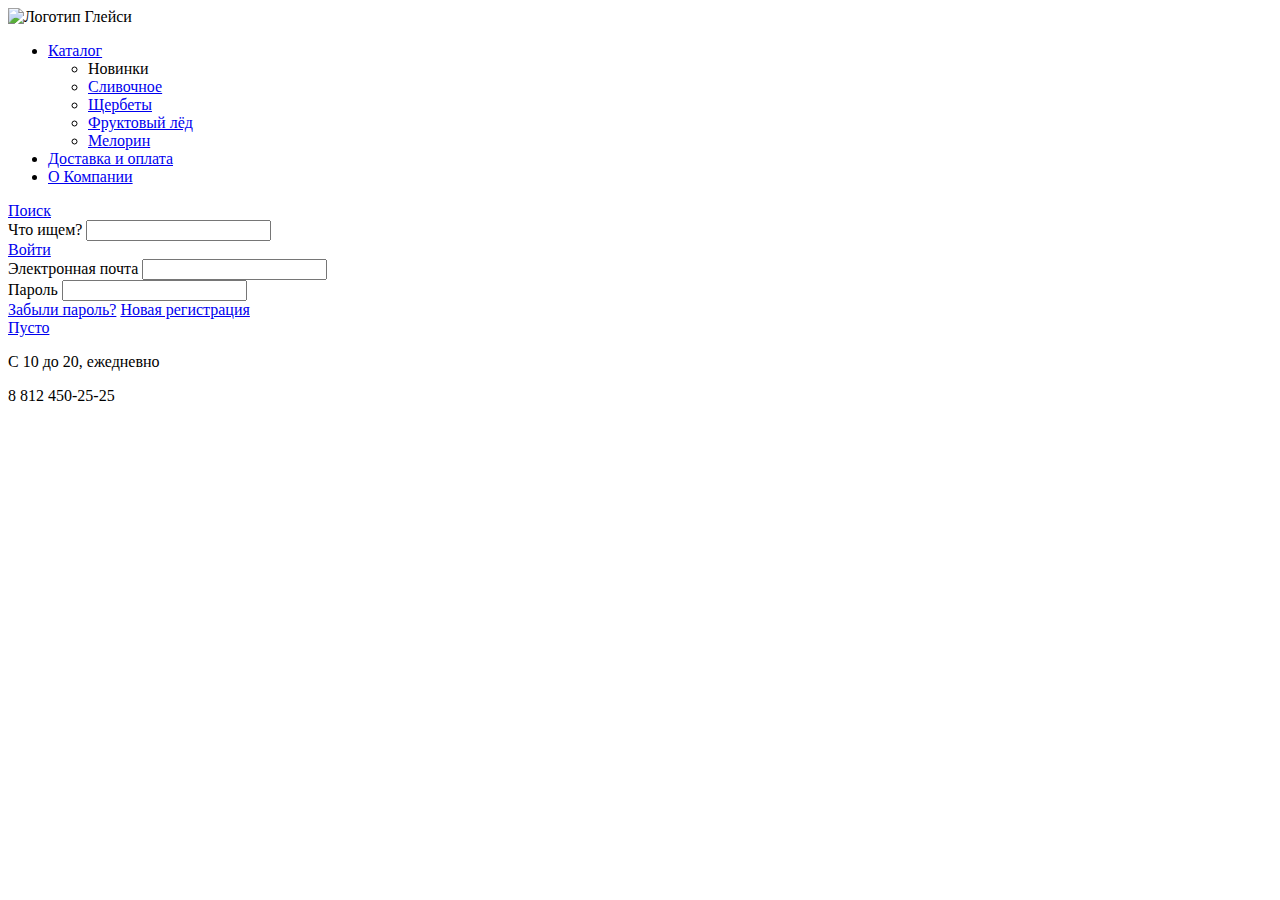
==== index.html @ 55ace75c "new" ====
<!DOCTYPE html>
<html lang="ru">
  <head>
    <meta charset="utf-8">
    <title>Глейси</title>
    <link rel="stylesheet" href="css/style.css">
  </head>
  <body>
    <div class="site-wraper">
      <header class="main-header">
        <img src="img/logo.png" width="138" height="70" alt="Логотип Глейси" class="logo"/>
        <nav>
          <ul class="main-navigation">
            <li class="menu-item">
              <a href="catalog.html">Каталог</a>
              <ul class="sub-menu">
                <li>
                  <span class="sub-menu-title">Новинки</span>
                </li>
                <li>
                  <a href="catalog.html">Сливочное</a>
                </li>
                <li>
                  <a href="#" class="active">Щербеты</a>
                </li>
                <li>
                  <a href="#">Фруктовый лёд</a>
                </li>
                <li>
                  <a href="#">Мелорин</a>
                </li>
              </ul>
            </li>
            <li class="menu-item">
              <a href="catalog.html">Доставка и оплата</a>
            </li>
            <li class="menu-item">
              <a href="catalog.html">О Компании</a>
            </li>
          </ul>
        </nav>
        <div class="header-controls">
          <div class="header-search-control">
            <a class="button button-search" href="#">Поиск</a>
            <div class="popup search-popup">
              <div class="popup-input-container">
                <label for="search">Что ищем?</label>
                <input id="search" type="text" name="search">
              </div>
            </div>
          </div>
          <div class="header-login-control">
            <a class="button button-login" href="#">Войти</a>
             <div class="popup login-popup">
                <div class="popup-input-container">
                  <label for="email">Электронная почта</label>
                  <input id="email" type="text" name="email">
                </div>
                <div class="popup-input-container">
                  <label for="password">Пароль</label>
                  <input id="password" type="text" name="password">
                </div>
                <div class="login-popup-link-container">
                  <a class="login-popup-link" href="#">Забыли пароль?</a>
                  <a class="login-popup-link" href="#">Новая регистрация</a>
                </div>
             </div>
          </div>
          <div class="header-basket-control">
            <a class="button button-basket" href="#">Пусто</a>
          </div>
        </div>
        <div class="working-info">
          <p>С 10 до 20, ежедневно</p>
          <p>8 812 450-25-25</p>
        </div>
      </header>
      <main class="main-content">
      </main>
      <footer class="main-footer">
        
      </footer>
    </div>
  </body>
</html>
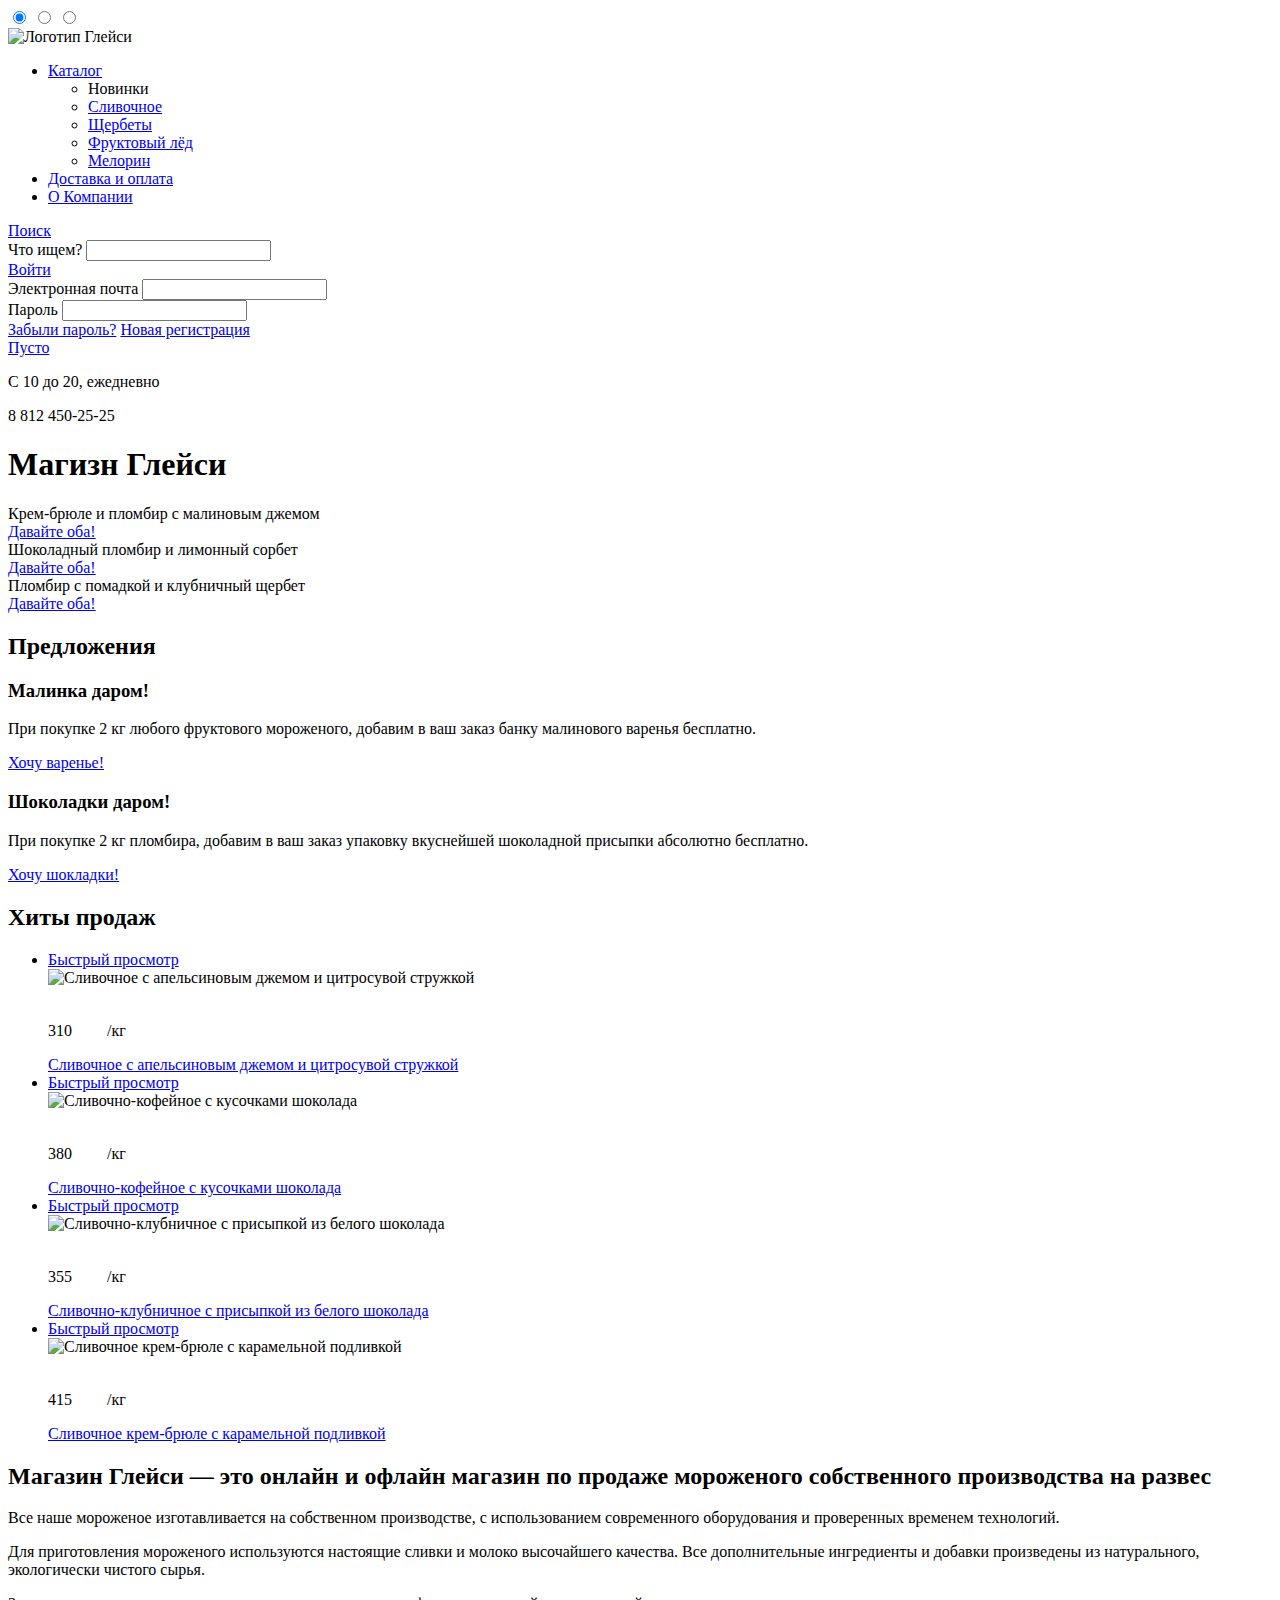
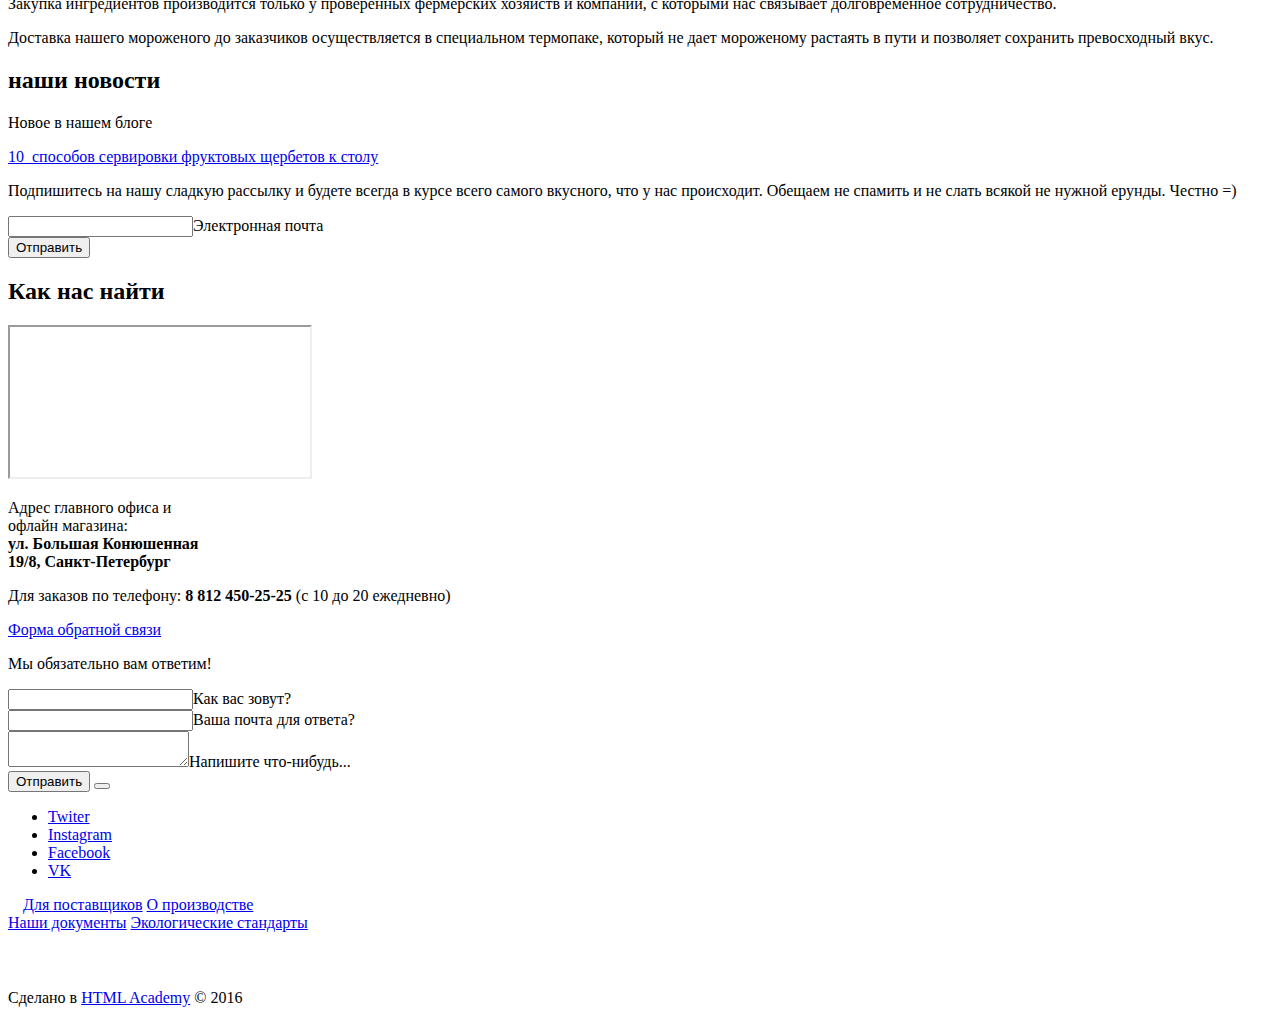
==== commit 28da4a3b: "еще" ====
--- a/index.html
+++ b/index.html
@@ -1,85 +1,256 @@
 <!DOCTYPE html>
 <html lang="ru">
-  <head>
-    <meta charset="utf-8">
-    <title>Глейси</title>
-    <link rel="stylesheet" href="css/style.css">
-  </head>
-  <body>
-    <div class="site-wraper">
-      <header class="main-header">
-        <img src="img/logo.png" width="138" height="70" alt="Логотип Глейси" class="logo"/>
-        <nav>
-          <ul class="main-navigation">
-            <li class="menu-item">
-              <a href="catalog.html">Каталог</a>
-              <ul class="sub-menu">
-                <li>
-                  <span class="sub-menu-title">Новинки</span>
-                </li>
-                <li>
-                  <a href="catalog.html">Сливочное</a>
-                </li>
-                <li>
-                  <a href="#" class="active">Щербеты</a>
-                </li>
-                <li>
-                  <a href="#">Фруктовый лёд</a>
-                </li>
-                <li>
-                  <a href="#">Мелорин</a>
-                </li>
-              </ul>
-            </li>
-            <li class="menu-item">
-              <a href="catalog.html">Доставка и оплата</a>
-            </li>
-            <li class="menu-item">
-              <a href="catalog.html">О Компании</a>
+
+<head>
+  <meta charset="utf-8">
+  <title>Глейси</title>
+  <link rel="stylesheet" href="css/style.css">
+</head>
+
+<body>
+  <input type="radio" id="btn-1" name="toggle" checked>
+  <input type="radio" id="btn-2" name="toggle">
+  <input type="radio" id="btn-3" name="toggle">
+  <div class="site-wraper">
+    <header class="main-header">
+      <img src="img/logo.png" width="138" height="70" alt="Логотип Глейси" class="logo" />
+      <nav>
+        <ul class="main-navigation">
+          <li class="menu-item">
+            <a href="catalog.html">Каталог</a>
+            <ul class="sub-menu">
+              <li>
+                <span class="sub-menu-title">Новинки</span>
+              </li>
+              <li>
+                <a href="catalog.html">Сливочное</a>
+              </li>
+              <li>
+                <a href="#" class="active">Щербеты</a>
+              </li>
+              <li>
+                <a href="#">Фруктовый лёд</a>
+              </li>
+              <li>
+                <a href="#">Мелорин</a>
+              </li>
+            </ul>
+          </li>
+          <li class="menu-item">
+            <a href="catalog.html">Доставка и оплата</a>
+          </li>
+          <li class="menu-item">
+            <a href="catalog.html">О Компании</a>
+          </li>
+        </ul>
+      </nav>
+      <div class="header-controls">
+        <div class="header-search-control">
+          <a class="button button-search" href="#">Поиск</a>
+          <div class="popup search-popup">
+            <div class="popup-input-container">
+              <label for="search">Что ищем?</label>
+              <input id="search" type="text" name="search">
+            </div>
+          </div>
+        </div>
+        <div class="header-login-control">
+          <a class="button button-login" href="#">Войти</a>
+          <div class="popup login-popup">
+            <div class="popup-input-container">
+              <label for="email">Электронная почта</label>
+              <input id="email" type="text" name="email">
+            </div>
+            <div class="popup-input-container">
+              <label for="password">Пароль</label>
+              <input id="password" type="text" name="password">
+            </div>
+            <div class="login-popup-link-container">
+              <a class="login-popup-link" href="#">Забыли пароль?</a>
+              <a class="login-popup-link" href="#">Новая регистрация</a>
+            </div>
+          </div>
+        </div>
+        <div class="header-basket-control">
+          <a class="button button-basket" href="#">Пусто</a>
+        </div>
+      </div>
+      <div class="working-info">
+        <p>С 10 до 20, ежедневно</p>
+        <p>8 812 450-25-25</p>
+      </div>
+    </header>
+
+    <main class="main-content">
+      <div class="content-wrapper">
+        <section class="index-main-banner">
+          <h1 class="visualy-hidden">Магизн Глейси</h1>
+          <div class="slide" id="slide1">
+            <div class="slide-title">Крем-брюле и пломбир с малиновым джемом</div>
+            <a class="slide-button" href="#">Давайте оба!</a>
+          </div>
+          <div class="slide" id="slide2">
+            <div class="slide-title">Шоколадный пломбир и лимонный сорбет</div>
+            <a class="slide-button" href="#">Давайте оба!</a>
+          </div>
+          <div class="slide" id="slide3">
+            <div class="slide-title">Пломбир с помадкой и клубничный щербет</div>
+            <a class="slide-button" href="#">Давайте оба!</a>
+          </div>
+          <div class="slider-controls">
+            <label for="btn-1"></label>
+            <label for="btn-2"></label>
+            <label for="btn-3"></label>
+          </div>
+        </section>
+        <section class="index-promo">
+          <h2 class="visualy-hidden">Предложения</h2>
+            <div class="index-banner index-banner-raspberry">
+              <h3>Малинка даром!</h3>
+              <p>При покупке 2 кг любого фруктового мороженого, добавим в ваш заказ банку малинового варенья бесплатно.</p>
+              <a class="button" href="#">Хочу варенье!</a>
+            </div>
+            <div class="index-banner  index-banner-choco">
+              <h3>Шоколадки даром!</h3>
+              <p>При покупке 2 кг пломбира, добавим в ваш заказ упаковку вкуснейшей шоколадной присыпки  абсолютно бесплатно.</p>
+              <a class="button" href="#">Хочу шокладки!</a>
+            </div>
+        </section>
+        <section class="index-items">
+          <h2 class="visualy-hidden">Хиты продаж</h2>
+          <ul class="items-list">
+             <li class="item">
+              <div class="item-hover">
+                <a class="button button-item-hover" href="#">Быстрый просмотр</a>
+                <div class="item-hover-content">  
+                  <img src="img/item-1.jpg" width="267" height="267" alt="Сливочное с апельсиновым джемом и цитросувой стружкой">
+                  <p class="item-price"><span>310 <img src="img/ruble.svg" width="31" height="33" alt="Рубль"></span>/кг</p>
+                  <a href="#">Сливочное с апельсиновым джемом и цитросувой стружкой</a>
+                </div>
+              </div>
+            </li>
+            <li class="item">
+              <div class="item-hover">
+                <a class="button button-item-hover" href="#">Быстрый просмотр</a>
+                <div class="item-hover-content">  
+                  <img src="img/item-2.jpg" width="267" height="267" alt="Сливочно-кофейное с кусочками шоколада">
+                  <p class="item-price"><span>380 <img src="img/ruble.svg" width="31" height="33" alt="Рубль"></span>/кг</p>
+                  <a href="#">Сливочно-кофейное с кусочками шоколада</a>
+                </div>
+              </div>
+            </li>
+            <li class="item">
+              <div class="item-hover">
+                <a class="button button-item-hover" href="#">Быстрый просмотр</a>
+                <div class="item-hover-content">  
+                  <img src="img/item-3.jpg" width="267" height="267" alt="Сливочно-клубничное с присыпкой из белого шоколада">
+                  <p class="item-price"><span>355 <img src="img/ruble.svg" width="31" height="33" alt="Рубль"></span>/кг</p>
+                  <a href="#">Сливочно-клубничное с присыпкой из белого шоколада</a>
+                </div>
+              </div>
+            </li>
+            <li class="item">
+              <div class="item-hover">
+                <a class="button button-item-hover" href="#">Быстрый просмотр</a>
+                <div class="item-hover-content">  
+                  <img src="img/item-4.jpg" width="267" height="267" alt="Сливочное крем-брюле с карамельной подливкой">
+                  <p class="item-price"><span>415 <img src="img/ruble.svg" width="31" height="33" alt="Рубль"></span>/кг</p>
+                  <a href="#">Сливочное крем-брюле с карамельной подливкой</a>
+                </div>
+              </div>
             </li>
           </ul>
-        </nav>
-        <div class="header-controls">
-          <div class="header-search-control">
-            <a class="button button-search" href="#">Поиск</a>
-            <div class="popup search-popup">
-              <div class="popup-input-container">
-                <label for="search">Что ищем?</label>
-                <input id="search" type="text" name="search">
-              </div>
-            </div>
-          </div>
-          <div class="header-login-control">
-            <a class="button button-login" href="#">Войти</a>
-             <div class="popup login-popup">
-                <div class="popup-input-container">
-                  <label for="email">Электронная почта</label>
-                  <input id="email" type="text" name="email">
-                </div>
-                <div class="popup-input-container">
-                  <label for="password">Пароль</label>
-                  <input id="password" type="text" name="password">
-                </div>
-                <div class="login-popup-link-container">
-                  <a class="login-popup-link" href="#">Забыли пароль?</a>
-                  <a class="login-popup-link" href="#">Новая регистрация</a>
-                </div>
-             </div>
-          </div>
-          <div class="header-basket-control">
-            <a class="button button-basket" href="#">Пусто</a>
-          </div>
-        </div>
-        <div class="working-info">
-          <p>С 10 до 20, ежедневно</p>
-          <p>8 812 450-25-25</p>
-        </div>
-      </header>
-      <main class="main-content">
-      </main>
-      <footer class="main-footer">
-        
-      </footer>
-    </div>
-  </body>
+        </section>
+        <section class="index-about">
+          <h2 class="index-about-title">Магазин Глейси — это онлайн и офлайн магазин по продаже мороженого собственного производства на развес</h2>
+          <p class="index-about-info">Все наше мороженое изготавливается на собственном производстве, с использованием современного оборудования и проверенных временем технологий.</p>
+          <p class="index-about-info">Для приготовления мороженого используются настоящие сливки и молоко высочайшего качества. Все дополнительные ингредиенты и добавки произведены из натурального, экологически чистого сырья. </p>
+          <p class="index-about-info">Закупка ингредиентов  производится только у проверенных фермерских хозяйств и компаний, с которыми нас связывает долговременное сотрудничество.</p>
+          <p class="index-about-info">Доставка нашего мороженого до заказчиков осуществляется в специальном термопаке, который не дает мороженому растаять в пути и позволяет сохранить превосходный вкус.</p>
+        </section>
+        <section class="index-news">
+          <h2 class="visualy-hidden">наши новости</h2>
+           <div class="index-new-post">
+              <p>Новое в нашем блоге</p>
+              <a class="bright" href="#">10 &nbsp;способов сервировки фруктовых щербетов к столу</a>
+            </div>
+            <div class="index-newsletter">
+              <div class="wrap">
+                <p>Подпишитесь на нашу сладкую рассылку
+                и будете всегда в курсе всего самого вкусного, что у нас происходит. Обещаем не спамить и не слать всякой не нужной ерунды. Честно =)</p>
+                <form action="#" method="get">
+                  <div class="input-field input-field-newsletter">
+                    <input id="newsletter-email" type="email" name="newsletter-email"><label for="newsletter-email">Электронная почта</label>
+                  </div>
+                  <input class="button" type="submit" value="Отправить">
+                </form>
+              </div>
+            </div>
+        </section>
+      </div>
+      <section class="index-map">
+        <h2 class="visualy-hidden">Как нас найти</h2>
+          <iframe src="https://www.google.com/maps/embed?pb=!1m18!1m12!1m3!1d1680.626500259789!2d30.324913289047686!3d59.93856375735322!2m3!1f0!2f0!3f0!3m2!1i1024!2i768!4f13.1!3m3!1m2!1s0x4696310fca5ba729%3A0xea9c53d4493c879f!2z0JHQvtC70YzRiNCw0Y8g0JrQvtC90Y7RiNC10L3QvdCw0Y8g0YPQuy4sIDE5LCDQodCw0L3QutGCLdCf0LXRgtC10YDQsdGD0YDQsywgMTkxMTg2!5e0!3m2!1sru!2sru!4v1463165208330" allowfullscreen></iframe>
+          <div class="index-map-information">
+            <p>
+              Адрес главного офиса и<br>
+              офлайн магазина:<br>
+              <b>ул. Большая Конюшенная<br>
+               19/8, Санкт-Петербург</b>
+            </p>
+            <p>
+              Для заказов по телефону:
+              <b class="index-map-phone">8 812 450-25-25</b>
+              (с 10 до 20 ежедневно)
+            </p>
+            <a class="button" href="#">Форма обратной связи</a>
+            <div class="overlay-feedback overlay-feedback-hide">
+            </div>
+            <div class="feedback feedback-hide popup">
+              <p>
+                Мы обязательно вам ответим!
+              </p>
+              <form action="#" method="get">
+                <div class="input-field input-field-feedback">
+                  <input id="feedback-name" type="text" name="feedback-name"><label for="feedback-name">Как вас зовут?</label>
+                </div>
+                <div class="input-field input-field-feedback">
+                  <input id="feedback-email" type="email" name="feedback-email"><label for="feedback-email">Ваша почта для ответа?</label>
+                </div>
+                <div class="input-field input-field-feedback">
+                  <textarea id="feedback-text" name="feedback-text"></textarea><label for="feedback-text">Напишите что-нибудь...</label>
+                </div>
+                <input class="button" type="submit" value="Отправить">
+                <button class="feedback-close"></button>
+              </form>
+            </div>
+          </div>
+      </section>
+    </main>
+
+    <footer class="main-footer">
+      <div class="footer-social">
+        <ul>
+          <li class="social-item"><a href="#">Twiter</a></li>
+          <li class="social-item"><a href="#">Instagram</a></li>
+          <li class="social-item"><a href="#">Facebook</a></li>
+          <li class="social-item"><a href="#">VK</a></li>
+        </ul>
+      </div>
+      <div class="footer-info">
+        <img src="img/heart.svg" width="15" height="13" alt="Сердце"><a href="#" class="footer-info-text">Для поставщиков</a>
+        <a href="#" class="footer-info-text">О производстве</a>
+      </div>
+      <div class="footer-documents">
+        <a href="#" class="footer-documents-text">Наши документы</a>
+        <a href="#" class="footer-documents-text">Экологические стандарты</a>
+      </div>
+      <div class="footer-copyright">
+        <img src="img/logo-htmlacademy.svg" width="108" height="37" alt="HTML Academy">
+        <p>Сделано в <a class="footer-href" href="#">HTML Academy</a> &copy; 2016</p>
+      </div>
+    </footer>
+  </div>
+</body>
+
 </html>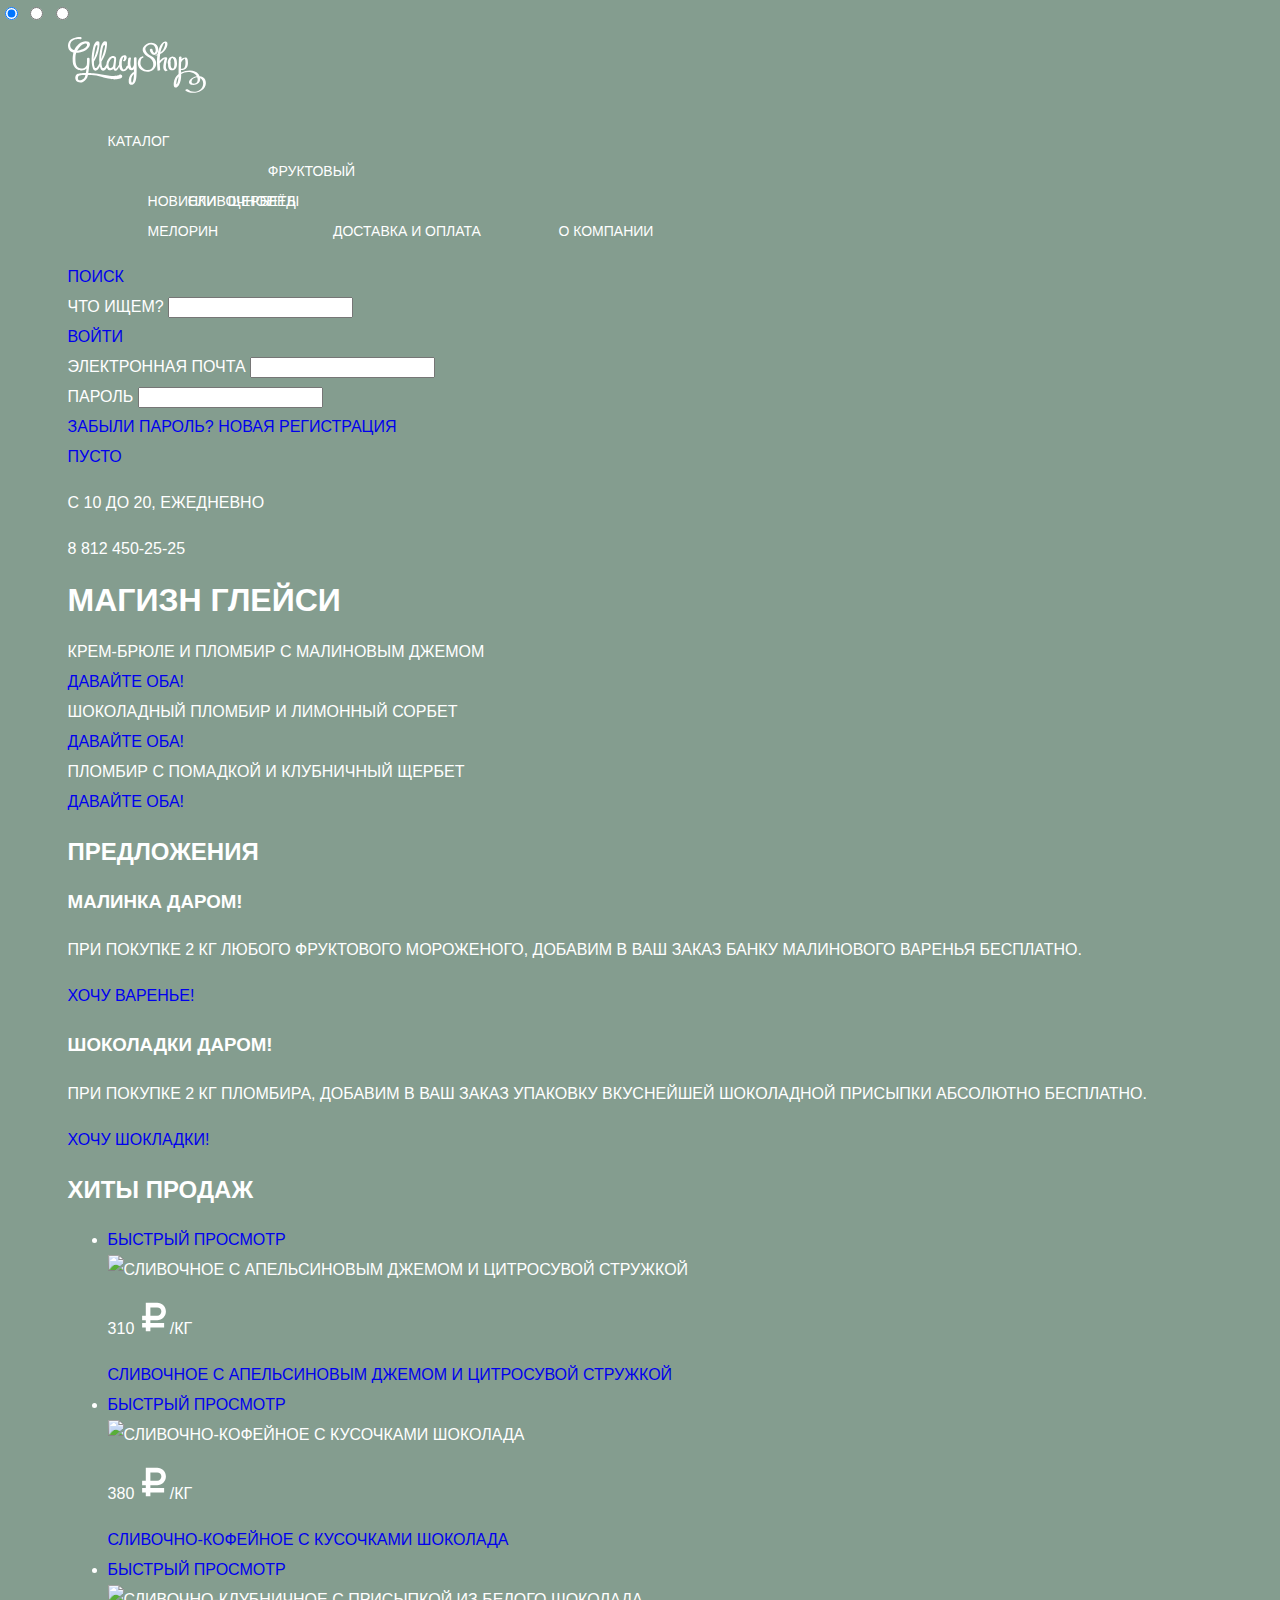
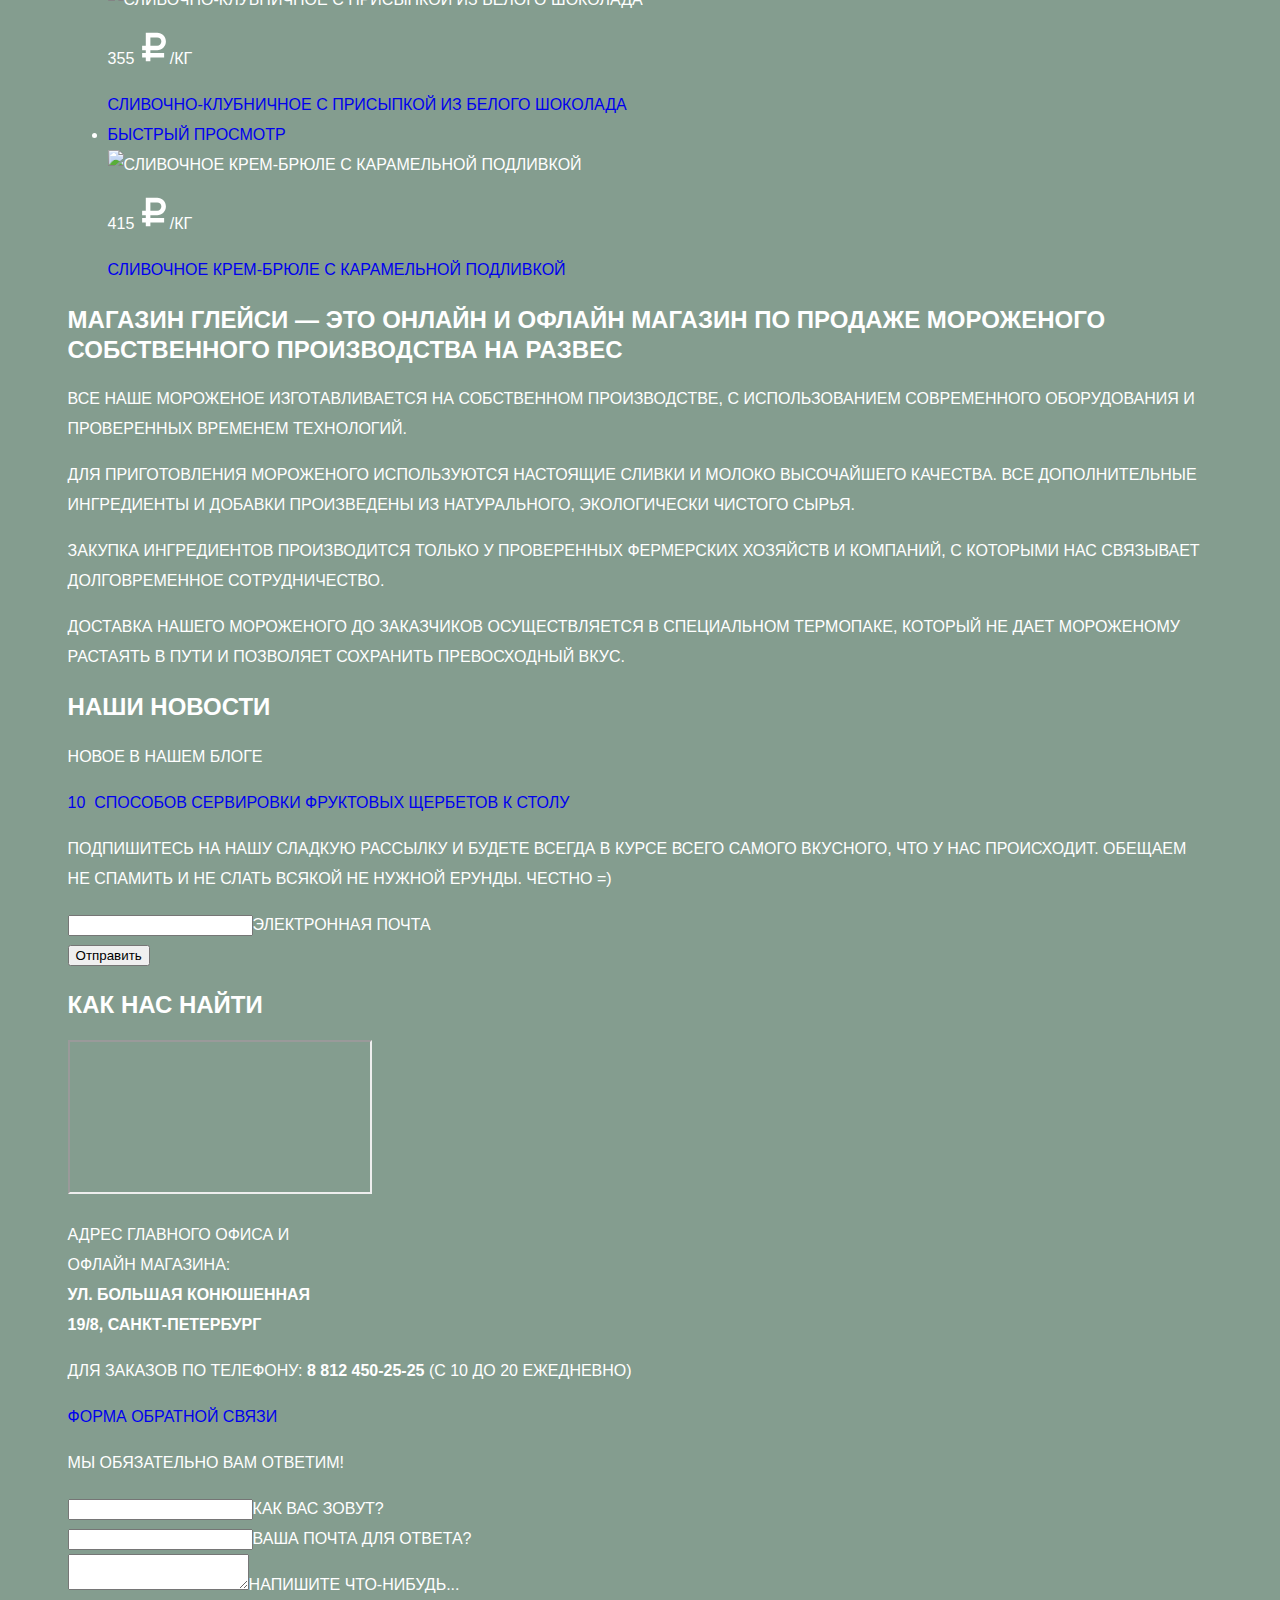
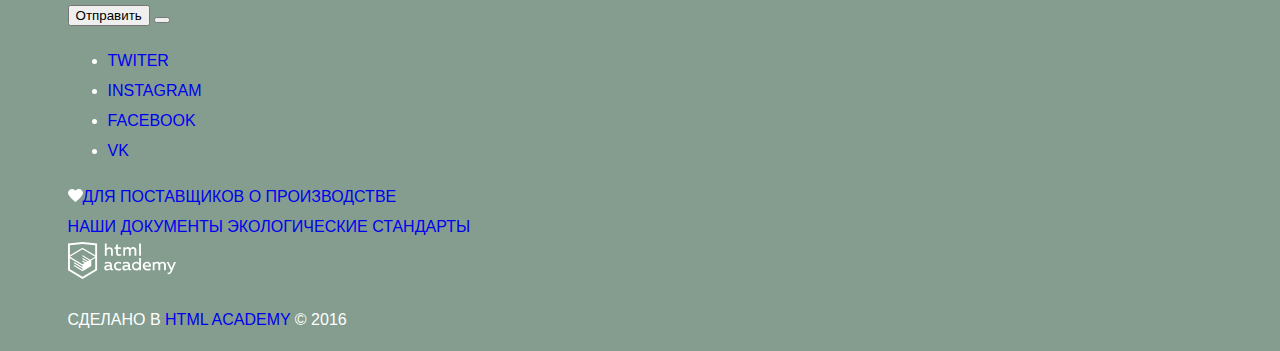
==== commit 91df309b: "commit" ====
--- a/index.html
+++ b/index.html
@@ -13,7 +13,7 @@
   <input type="radio" id="btn-3" name="toggle">
   <div class="site-wraper">
     <header class="main-header">
-      <img src="img/logo.png" width="138" height="70" alt="Логотип Глейси" class="logo" />
+      <img src="img/logo.svg" width="138" height="70" alt="Логотип Глейси" class="logo" />
       <nav>
         <ul class="main-navigation">
           <li class="menu-item">
--- a/css/style.css
+++ b/css/style.css
@@ -0,0 +1,46 @@
+body {
+  font-size: 16px;
+  color: #ffffff;
+  font-family: "PT Sans", "Arial", serif;
+  line-height: 30px;
+  text-transform: uppercase;
+  padding: 0px;
+  margin: 0px;
+  background-color: #849d8f;
+}
+.site-wraper{
+  margin-left: auto;
+  margin-right: auto;
+  min-width: 900px;
+  max-width: 1200px;
+}
+.main-header,.main-content,.main-footer{
+  margin:0 2.3%;
+}
+
+.main-navigation{
+  list-style: none;
+  position: relative;
+}
+.main-navigation li {
+  display: inline-block;
+  width: 20%;
+  font-size: 14px;
+  vertical-align: baseline;
+  /*vertical-align:top;*/
+}
+.main-navigation .sub-menu{
+  /*display: none;*/
+}
+a {
+  text-decoration: none;
+}
+.main-navigation li a{
+  color:#ffffff;
+}
+.main-navigation li a:hover{
+  color:#ffffff;
+}
+.main-navigation li a:active{
+  color:#ffffff;
+}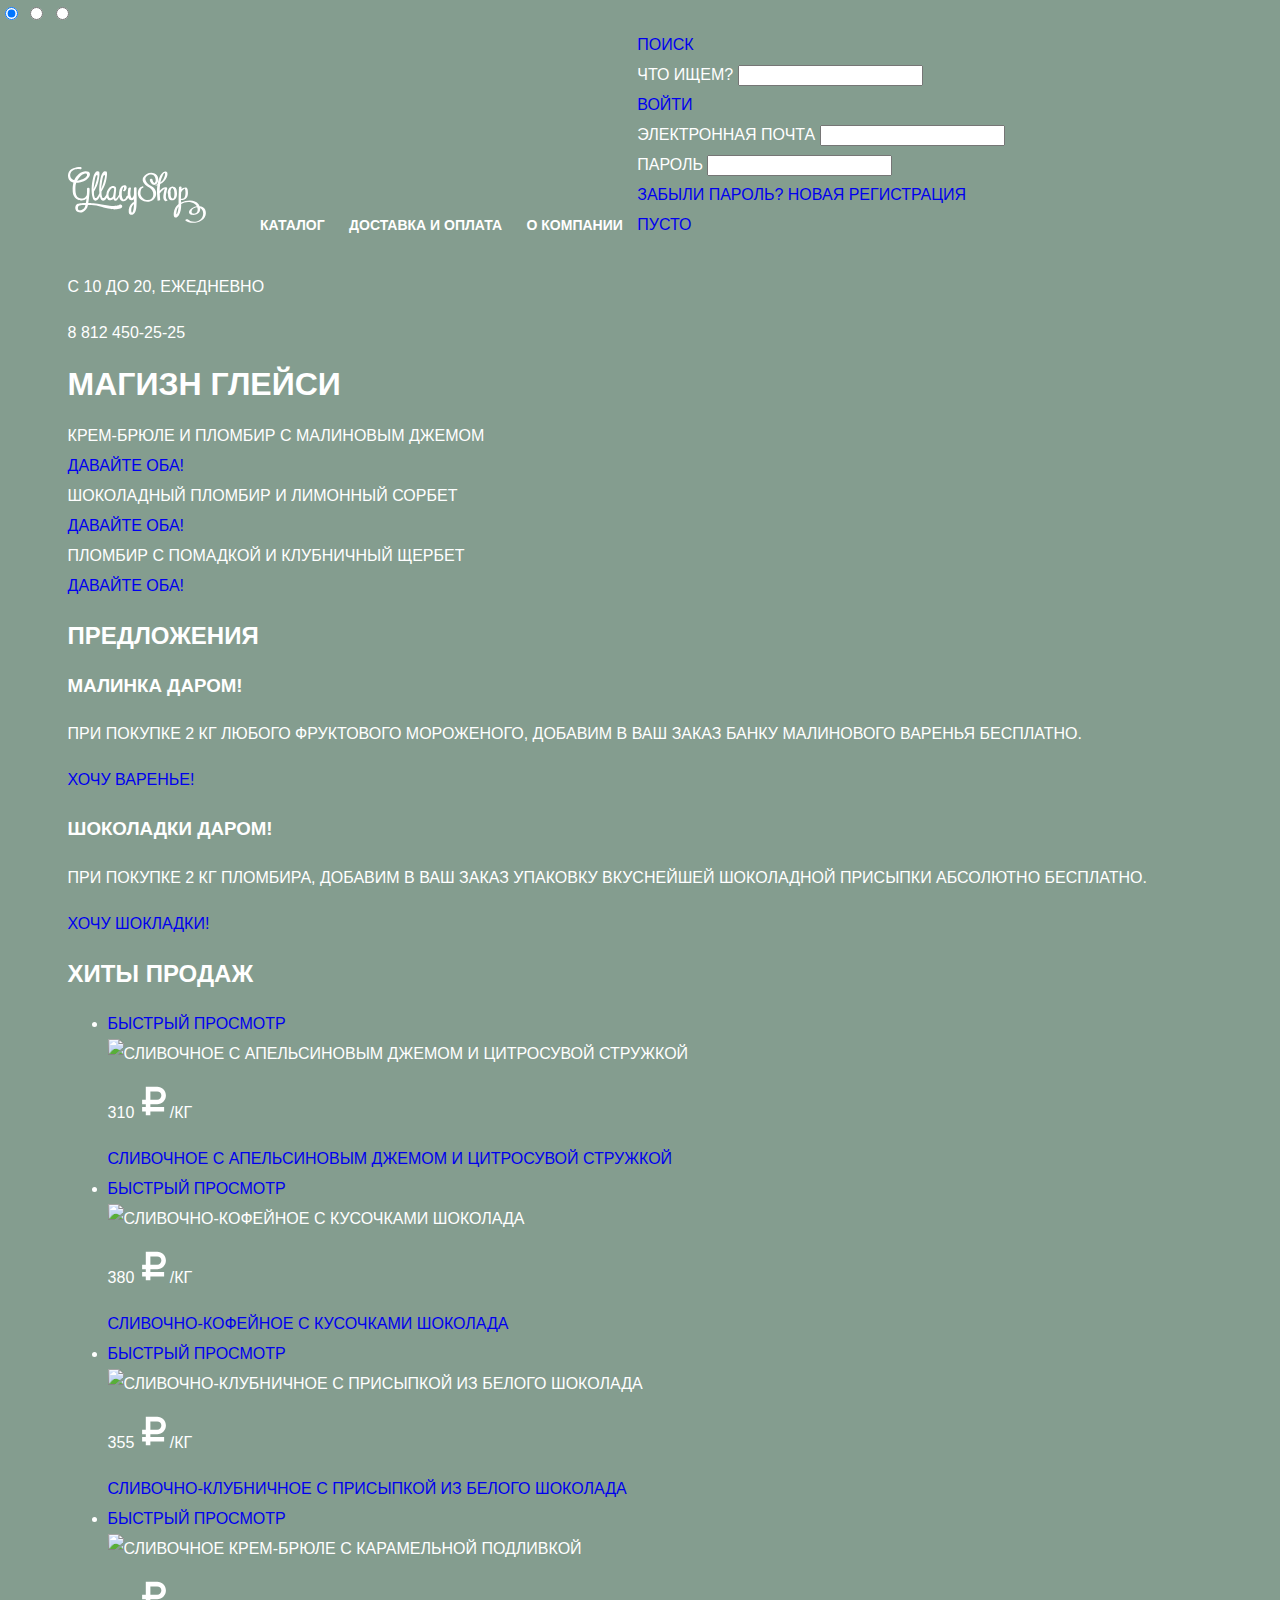
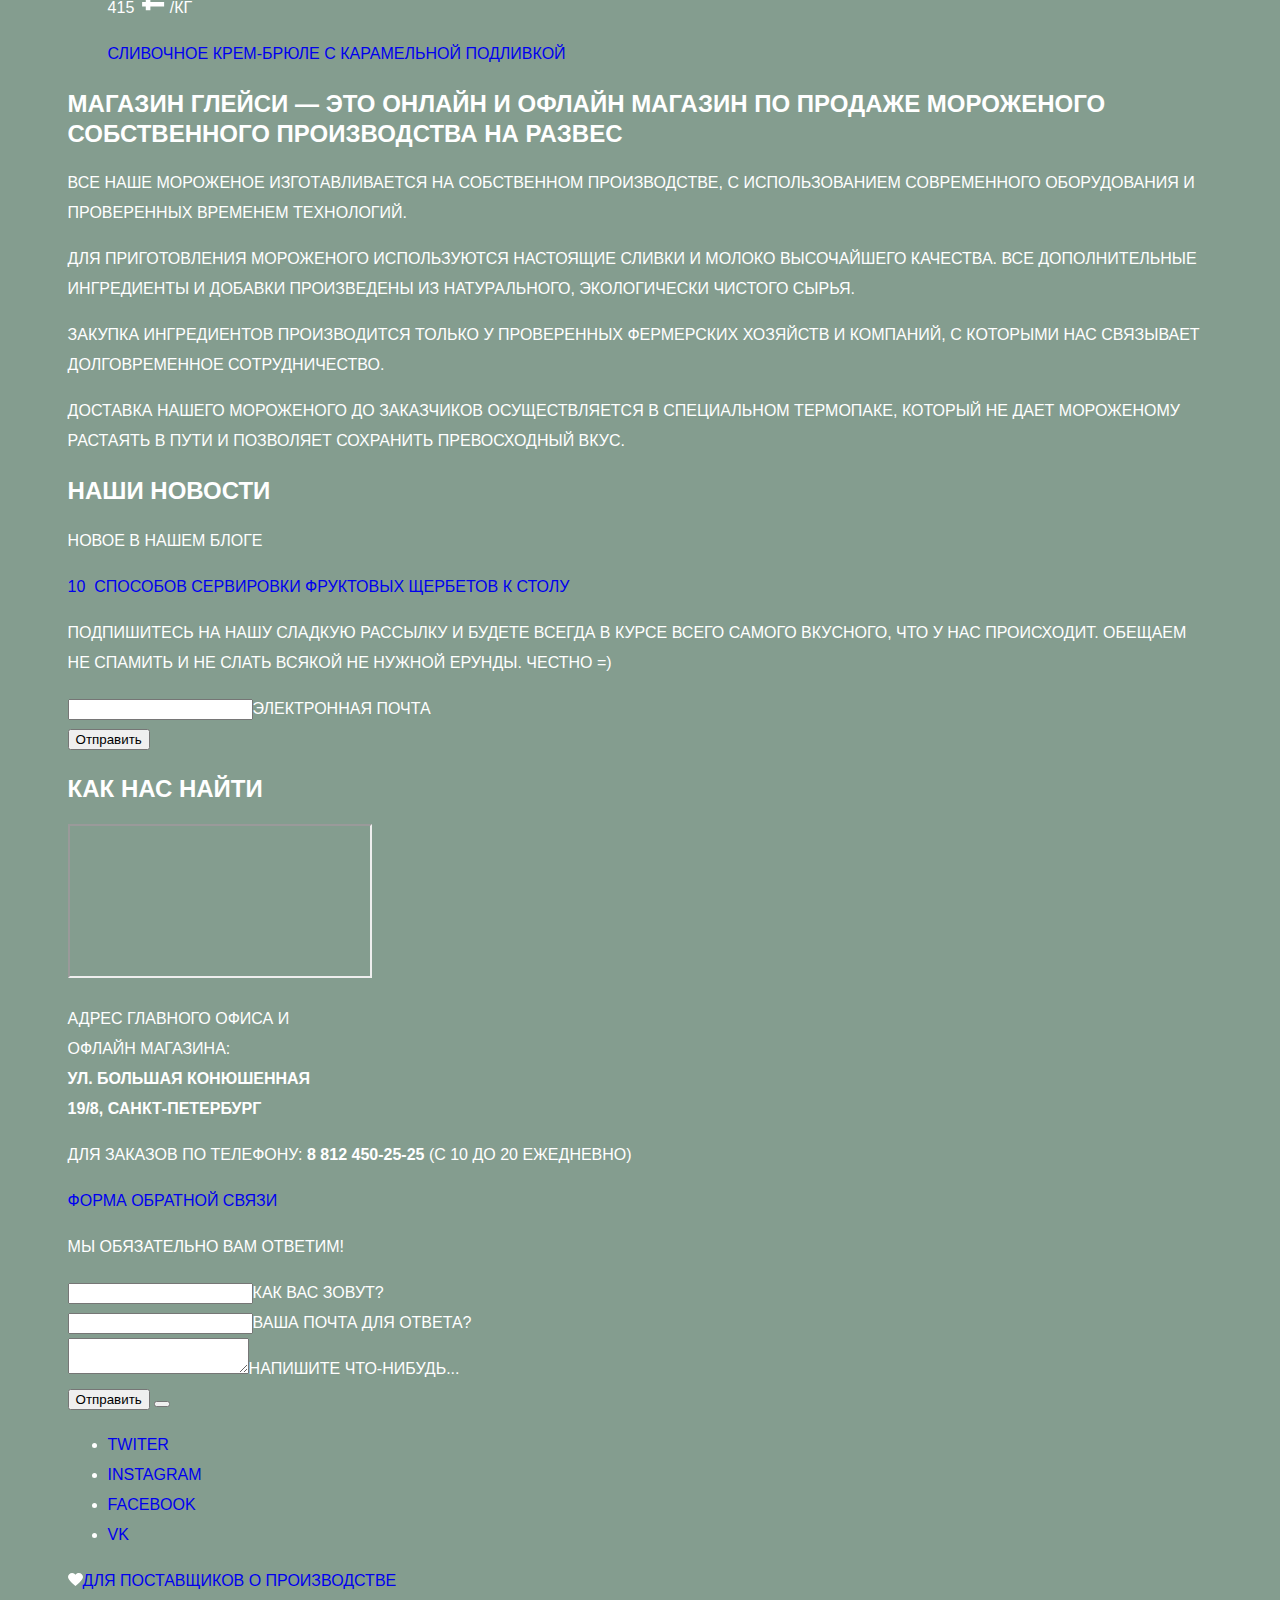
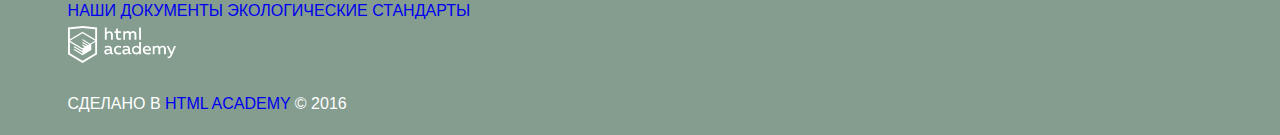
==== commit d025bf28: "тттт" ====
--- a/index.html
+++ b/index.html
@@ -1,256 +1,256 @@
 <!DOCTYPE html>
 <html lang="ru">
 
-<head>
-  <meta charset="utf-8">
-  <title>Глейси</title>
-  <link rel="stylesheet" href="css/style.css">
-</head>
-
-<body>
-  <input type="radio" id="btn-1" name="toggle" checked>
-  <input type="radio" id="btn-2" name="toggle">
-  <input type="radio" id="btn-3" name="toggle">
-  <div class="site-wraper">
-    <header class="main-header">
-      <img src="img/logo.svg" width="138" height="70" alt="Логотип Глейси" class="logo" />
-      <nav>
-        <ul class="main-navigation">
-          <li class="menu-item">
-            <a href="catalog.html">Каталог</a>
-            <ul class="sub-menu">
-              <li>
-                <span class="sub-menu-title">Новинки</span>
-              </li>
-              <li>
-                <a href="catalog.html">Сливочное</a>
-              </li>
-              <li>
-                <a href="#" class="active">Щербеты</a>
-              </li>
-              <li>
-                <a href="#">Фруктовый лёд</a>
-              </li>
-              <li>
-                <a href="#">Мелорин</a>
-              </li>
-            </ul>
-          </li>
-          <li class="menu-item">
-            <a href="catalog.html">Доставка и оплата</a>
-          </li>
-          <li class="menu-item">
-            <a href="catalog.html">О Компании</a>
-          </li>
-        </ul>
-      </nav>
-      <div class="header-controls">
-        <div class="header-search-control">
-          <a class="button button-search" href="#">Поиск</a>
-          <div class="popup search-popup">
-            <div class="popup-input-container">
-              <label for="search">Что ищем?</label>
-              <input id="search" type="text" name="search">
-            </div>
-          </div>
-        </div>
-        <div class="header-login-control">
-          <a class="button button-login" href="#">Войти</a>
-          <div class="popup login-popup">
-            <div class="popup-input-container">
-              <label for="email">Электронная почта</label>
-              <input id="email" type="text" name="email">
-            </div>
-            <div class="popup-input-container">
-              <label for="password">Пароль</label>
-              <input id="password" type="text" name="password">
-            </div>
-            <div class="login-popup-link-container">
-              <a class="login-popup-link" href="#">Забыли пароль?</a>
-              <a class="login-popup-link" href="#">Новая регистрация</a>
-            </div>
-          </div>
-        </div>
-        <div class="header-basket-control">
-          <a class="button button-basket" href="#">Пусто</a>
-        </div>
-      </div>
-      <div class="working-info">
-        <p>С 10 до 20, ежедневно</p>
-        <p>8 812 450-25-25</p>
-      </div>
-    </header>
-
-    <main class="main-content">
-      <div class="content-wrapper">
-        <section class="index-main-banner">
-          <h1 class="visualy-hidden">Магизн Глейси</h1>
-          <div class="slide" id="slide1">
-            <div class="slide-title">Крем-брюле и пломбир с малиновым джемом</div>
-            <a class="slide-button" href="#">Давайте оба!</a>
-          </div>
-          <div class="slide" id="slide2">
-            <div class="slide-title">Шоколадный пломбир и лимонный сорбет</div>
-            <a class="slide-button" href="#">Давайте оба!</a>
-          </div>
-          <div class="slide" id="slide3">
-            <div class="slide-title">Пломбир с помадкой и клубничный щербет</div>
-            <a class="slide-button" href="#">Давайте оба!</a>
-          </div>
-          <div class="slider-controls">
-            <label for="btn-1"></label>
-            <label for="btn-2"></label>
-            <label for="btn-3"></label>
-          </div>
-        </section>
-        <section class="index-promo">
-          <h2 class="visualy-hidden">Предложения</h2>
-            <div class="index-banner index-banner-raspberry">
-              <h3>Малинка даром!</h3>
-              <p>При покупке 2 кг любого фруктового мороженого, добавим в ваш заказ банку малинового варенья бесплатно.</p>
-              <a class="button" href="#">Хочу варенье!</a>
-            </div>
-            <div class="index-banner  index-banner-choco">
-              <h3>Шоколадки даром!</h3>
-              <p>При покупке 2 кг пломбира, добавим в ваш заказ упаковку вкуснейшей шоколадной присыпки  абсолютно бесплатно.</p>
-              <a class="button" href="#">Хочу шокладки!</a>
-            </div>
-        </section>
-        <section class="index-items">
-          <h2 class="visualy-hidden">Хиты продаж</h2>
-          <ul class="items-list">
-             <li class="item">
-              <div class="item-hover">
-                <a class="button button-item-hover" href="#">Быстрый просмотр</a>
-                <div class="item-hover-content">  
-                  <img src="img/item-1.jpg" width="267" height="267" alt="Сливочное с апельсиновым джемом и цитросувой стружкой">
-                  <p class="item-price"><span>310 <img src="img/ruble.svg" width="31" height="33" alt="Рубль"></span>/кг</p>
-                  <a href="#">Сливочное с апельсиновым джемом и цитросувой стружкой</a>
-                </div>
-              </div>
+  <head>
+    <meta charset="utf-8">
+    <title>Глейси</title>
+    <link rel="stylesheet" href="css/style.css">
+  </head>
+
+  <body>
+    <input type="radio" id="btn-1" name="toggle" checked>
+    <input type="radio" id="btn-2" name="toggle">
+    <input type="radio" id="btn-3" name="toggle">
+    <div class="site-wraper">
+      <header class="main-header">
+        <img src="img/logo.svg" width="138" height="70" alt="Логотип Глейси" class="logo" />
+        <nav>
+          <ul class="main-navigation">
+            <li class="menu-item">
+              <a href="catalog.html">Каталог</a>
+              <ul class="sub-menu">
+                <li>
+                  <span class="sub-menu-title">Новинки</span>
+                </li>
+                <li>
+                  <a href="catalog.html">Сливочное</a>
+                </li>
+                <li>
+                  <a href="#" class="active">Щербеты</a>
+                </li>
+                <li>
+                  <a href="#">Фруктовый лёд</a>
+                </li>
+                <li>
+                  <a href="#">Мелорин</a>
+                </li>
+              </ul>
             </li>
-            <li class="item">
-              <div class="item-hover">
-                <a class="button button-item-hover" href="#">Быстрый просмотр</a>
-                <div class="item-hover-content">  
-                  <img src="img/item-2.jpg" width="267" height="267" alt="Сливочно-кофейное с кусочками шоколада">
-                  <p class="item-price"><span>380 <img src="img/ruble.svg" width="31" height="33" alt="Рубль"></span>/кг</p>
-                  <a href="#">Сливочно-кофейное с кусочками шоколада</a>
-                </div>
-              </div>
+            <li class="menu-item">
+              <a href="catalog.html">Доставка и оплата</a>
             </li>
-            <li class="item">
-              <div class="item-hover">
-                <a class="button button-item-hover" href="#">Быстрый просмотр</a>
-                <div class="item-hover-content">  
-                  <img src="img/item-3.jpg" width="267" height="267" alt="Сливочно-клубничное с присыпкой из белого шоколада">
-                  <p class="item-price"><span>355 <img src="img/ruble.svg" width="31" height="33" alt="Рубль"></span>/кг</p>
-                  <a href="#">Сливочно-клубничное с присыпкой из белого шоколада</a>
-                </div>
-              </div>
-            </li>
-            <li class="item">
-              <div class="item-hover">
-                <a class="button button-item-hover" href="#">Быстрый просмотр</a>
-                <div class="item-hover-content">  
-                  <img src="img/item-4.jpg" width="267" height="267" alt="Сливочное крем-брюле с карамельной подливкой">
-                  <p class="item-price"><span>415 <img src="img/ruble.svg" width="31" height="33" alt="Рубль"></span>/кг</p>
-                  <a href="#">Сливочное крем-брюле с карамельной подливкой</a>
-                </div>
-              </div>
+            <li class="menu-item">
+              <a href="catalog.html">О Компании</a>
             </li>
           </ul>
+        </nav>
+        <div class="header-controls">
+          <div class="header-search-control">
+            <a class="button button-search" href="#">Поиск</a>
+            <div class="popup search-popup">
+              <div class="popup-input-container">
+                <label for="search">Что ищем?</label>
+                <input id="search" type="text" name="search">
+              </div>
+            </div>
+          </div>
+          <div class="header-login-control">
+            <a class="button button-login" href="#">Войти</a>
+            <div class="popup login-popup">
+              <div class="popup-input-container">
+                <label for="email">Электронная почта</label>
+                <input id="email" type="text" name="email">
+              </div>
+              <div class="popup-input-container">
+                <label for="password">Пароль</label>
+                <input id="password" type="text" name="password">
+              </div>
+              <div class="login-popup-link-container">
+                <a class="login-popup-link" href="#">Забыли пароль?</a>
+                <a class="login-popup-link" href="#">Новая регистрация</a>
+              </div>
+            </div>
+          </div>
+          <div class="header-basket-control">
+            <a class="button button-basket" href="#">Пусто</a>
+          </div>
+        </div>
+        <div class="working-info">
+          <p>С 10 до 20, ежедневно</p>
+          <p>8 812 450-25-25</p>
+        </div>
+      </header>
+
+      <main class="main-content">
+        <div class="content-wrapper">
+          <section class="index-main-banner">
+            <h1 class="visualy-hidden">Магизн Глейси</h1>
+            <div class="slide" id="slide1">
+              <div class="slide-title">Крем-брюле и пломбир с малиновым джемом</div>
+              <a class="slide-button" href="#">Давайте оба!</a>
+            </div>
+            <div class="slide" id="slide2">
+              <div class="slide-title">Шоколадный пломбир и лимонный сорбет</div>
+              <a class="slide-button" href="#">Давайте оба!</a>
+            </div>
+            <div class="slide" id="slide3">
+              <div class="slide-title">Пломбир с помадкой и клубничный щербет</div>
+              <a class="slide-button" href="#">Давайте оба!</a>
+            </div>
+            <div class="slider-controls">
+              <label for="btn-1"></label>
+              <label for="btn-2"></label>
+              <label for="btn-3"></label>
+            </div>
+          </section>
+          <section class="index-promo">
+            <h2 class="visualy-hidden">Предложения</h2>
+              <div class="index-banner index-banner-raspberry">
+                <h3>Малинка даром!</h3>
+                <p>При покупке 2 кг любого фруктового мороженого, добавим в ваш заказ банку малинового варенья бесплатно.</p>
+                <a class="button" href="#">Хочу варенье!</a>
+              </div>
+              <div class="index-banner  index-banner-choco">
+                <h3>Шоколадки даром!</h3>
+                <p>При покупке 2 кг пломбира, добавим в ваш заказ упаковку вкуснейшей шоколадной присыпки  абсолютно бесплатно.</p>
+                <a class="button" href="#">Хочу шокладки!</a>
+              </div>
+          </section>
+          <section class="index-items">
+            <h2 class="visualy-hidden">Хиты продаж</h2>
+            <ul class="items-list">
+              <li class="item">
+                <div class="item-hover">
+                  <a class="button button-item-hover" href="#">Быстрый просмотр</a>
+                  <div class="item-hover-content">  
+                    <img src="img/item-1.jpg" width="267" height="267" alt="Сливочное с апельсиновым джемом и цитросувой стружкой">
+                    <p class="item-price"><span>310 <img src="img/ruble.svg" width="31" height="33" alt="Рубль"></span>/кг</p>
+                    <a href="#">Сливочное с апельсиновым джемом и цитросувой стружкой</a>
+                  </div>
+                </div>
+              </li>
+              <li class="item">
+                <div class="item-hover">
+                  <a class="button button-item-hover" href="#">Быстрый просмотр</a>
+                  <div class="item-hover-content">  
+                    <img src="img/item-2.jpg" width="267" height="267" alt="Сливочно-кофейное с кусочками шоколада">
+                    <p class="item-price"><span>380 <img src="img/ruble.svg" width="31" height="33" alt="Рубль"></span>/кг</p>
+                    <a href="#">Сливочно-кофейное с кусочками шоколада</a>
+                  </div>
+                </div>
+              </li>
+              <li class="item">
+                <div class="item-hover">
+                  <a class="button button-item-hover" href="#">Быстрый просмотр</a>
+                  <div class="item-hover-content">  
+                    <img src="img/item-3.jpg" width="267" height="267" alt="Сливочно-клубничное с присыпкой из белого шоколада">
+                    <p class="item-price"><span>355 <img src="img/ruble.svg" width="31" height="33" alt="Рубль"></span>/кг</p>
+                    <a href="#">Сливочно-клубничное с присыпкой из белого шоколада</a>
+                  </div>
+                </div>
+              </li>
+              <li class="item">
+                <div class="item-hover">
+                  <a class="button button-item-hover" href="#">Быстрый просмотр</a>
+                  <div class="item-hover-content">  
+                    <img src="img/item-4.jpg" width="267" height="267" alt="Сливочное крем-брюле с карамельной подливкой">
+                    <p class="item-price"><span>415 <img src="img/ruble.svg" width="31" height="33" alt="Рубль"></span>/кг</p>
+                    <a href="#">Сливочное крем-брюле с карамельной подливкой</a>
+                  </div>
+                </div>
+              </li>
+            </ul>
+          </section>
+          <section class="index-about">
+            <h2 class="index-about-title">Магазин Глейси — это онлайн и офлайн магазин по продаже мороженого собственного производства на развес</h2>
+            <p class="index-about-info">Все наше мороженое изготавливается на собственном производстве, с использованием современного оборудования и проверенных временем технологий.</p>
+            <p class="index-about-info">Для приготовления мороженого используются настоящие сливки и молоко высочайшего качества. Все дополнительные ингредиенты и добавки произведены из натурального, экологически чистого сырья. </p>
+            <p class="index-about-info">Закупка ингредиентов  производится только у проверенных фермерских хозяйств и компаний, с которыми нас связывает долговременное сотрудничество.</p>
+            <p class="index-about-info">Доставка нашего мороженого до заказчиков осуществляется в специальном термопаке, который не дает мороженому растаять в пути и позволяет сохранить превосходный вкус.</p>
+          </section>
+          <section class="index-news">
+            <h2 class="visualy-hidden">наши новости</h2>
+            <div class="index-new-post">
+                <p>Новое в нашем блоге</p>
+                <a class="bright" href="#">10 &nbsp;способов сервировки фруктовых щербетов к столу</a>
+              </div>
+              <div class="index-newsletter">
+                <div class="wrap">
+                  <p>Подпишитесь на нашу сладкую рассылку
+                  и будете всегда в курсе всего самого вкусного, что у нас происходит. Обещаем не спамить и не слать всякой не нужной ерунды. Честно =)</p>
+                  <form action="#" method="get">
+                    <div class="input-field input-field-newsletter">
+                      <input id="newsletter-email" type="email" name="newsletter-email"><label for="newsletter-email">Электронная почта</label>
+                    </div>
+                    <input class="button" type="submit" value="Отправить">
+                  </form>
+                </div>
+              </div>
+          </section>
+        </div>
+        <section class="index-map">
+          <h2 class="visualy-hidden">Как нас найти</h2>
+            <iframe src="https://www.google.com/maps/embed?pb=!1m18!1m12!1m3!1d1680.626500259789!2d30.324913289047686!3d59.93856375735322!2m3!1f0!2f0!3f0!3m2!1i1024!2i768!4f13.1!3m3!1m2!1s0x4696310fca5ba729%3A0xea9c53d4493c879f!2z0JHQvtC70YzRiNCw0Y8g0JrQvtC90Y7RiNC10L3QvdCw0Y8g0YPQuy4sIDE5LCDQodCw0L3QutGCLdCf0LXRgtC10YDQsdGD0YDQsywgMTkxMTg2!5e0!3m2!1sru!2sru!4v1463165208330" allowfullscreen></iframe>
+            <div class="index-map-information">
+              <p>
+                Адрес главного офиса и<br>
+                офлайн магазина:<br>
+                <b>ул. Большая Конюшенная<br>
+                19/8, Санкт-Петербург</b>
+              </p>
+              <p>
+                Для заказов по телефону:
+                <b class="index-map-phone">8 812 450-25-25</b>
+                (с 10 до 20 ежедневно)
+              </p>
+              <a class="button" href="#">Форма обратной связи</a>
+              <div class="overlay-feedback overlay-feedback-hide">
+              </div>
+              <div class="feedback feedback-hide popup">
+                <p>
+                  Мы обязательно вам ответим!
+                </p>
+                <form action="#" method="get">
+                  <div class="input-field input-field-feedback">
+                    <input id="feedback-name" type="text" name="feedback-name"><label for="feedback-name">Как вас зовут?</label>
+                  </div>
+                  <div class="input-field input-field-feedback">
+                    <input id="feedback-email" type="email" name="feedback-email"><label for="feedback-email">Ваша почта для ответа?</label>
+                  </div>
+                  <div class="input-field input-field-feedback">
+                    <textarea id="feedback-text" name="feedback-text"></textarea><label for="feedback-text">Напишите что-нибудь...</label>
+                  </div>
+                  <input class="button" type="submit" value="Отправить">
+                  <button class="feedback-close"></button>
+                </form>
+              </div>
+            </div>
         </section>
-        <section class="index-about">
-          <h2 class="index-about-title">Магазин Глейси — это онлайн и офлайн магазин по продаже мороженого собственного производства на развес</h2>
-          <p class="index-about-info">Все наше мороженое изготавливается на собственном производстве, с использованием современного оборудования и проверенных временем технологий.</p>
-          <p class="index-about-info">Для приготовления мороженого используются настоящие сливки и молоко высочайшего качества. Все дополнительные ингредиенты и добавки произведены из натурального, экологически чистого сырья. </p>
-          <p class="index-about-info">Закупка ингредиентов  производится только у проверенных фермерских хозяйств и компаний, с которыми нас связывает долговременное сотрудничество.</p>
-          <p class="index-about-info">Доставка нашего мороженого до заказчиков осуществляется в специальном термопаке, который не дает мороженому растаять в пути и позволяет сохранить превосходный вкус.</p>
-        </section>
-        <section class="index-news">
-          <h2 class="visualy-hidden">наши новости</h2>
-           <div class="index-new-post">
-              <p>Новое в нашем блоге</p>
-              <a class="bright" href="#">10 &nbsp;способов сервировки фруктовых щербетов к столу</a>
-            </div>
-            <div class="index-newsletter">
-              <div class="wrap">
-                <p>Подпишитесь на нашу сладкую рассылку
-                и будете всегда в курсе всего самого вкусного, что у нас происходит. Обещаем не спамить и не слать всякой не нужной ерунды. Честно =)</p>
-                <form action="#" method="get">
-                  <div class="input-field input-field-newsletter">
-                    <input id="newsletter-email" type="email" name="newsletter-email"><label for="newsletter-email">Электронная почта</label>
-                  </div>
-                  <input class="button" type="submit" value="Отправить">
-                </form>
-              </div>
-            </div>
-        </section>
-      </div>
-      <section class="index-map">
-        <h2 class="visualy-hidden">Как нас найти</h2>
-          <iframe src="https://www.google.com/maps/embed?pb=!1m18!1m12!1m3!1d1680.626500259789!2d30.324913289047686!3d59.93856375735322!2m3!1f0!2f0!3f0!3m2!1i1024!2i768!4f13.1!3m3!1m2!1s0x4696310fca5ba729%3A0xea9c53d4493c879f!2z0JHQvtC70YzRiNCw0Y8g0JrQvtC90Y7RiNC10L3QvdCw0Y8g0YPQuy4sIDE5LCDQodCw0L3QutGCLdCf0LXRgtC10YDQsdGD0YDQsywgMTkxMTg2!5e0!3m2!1sru!2sru!4v1463165208330" allowfullscreen></iframe>
-          <div class="index-map-information">
-            <p>
-              Адрес главного офиса и<br>
-              офлайн магазина:<br>
-              <b>ул. Большая Конюшенная<br>
-               19/8, Санкт-Петербург</b>
-            </p>
-            <p>
-              Для заказов по телефону:
-              <b class="index-map-phone">8 812 450-25-25</b>
-              (с 10 до 20 ежедневно)
-            </p>
-            <a class="button" href="#">Форма обратной связи</a>
-            <div class="overlay-feedback overlay-feedback-hide">
-            </div>
-            <div class="feedback feedback-hide popup">
-              <p>
-                Мы обязательно вам ответим!
-              </p>
-              <form action="#" method="get">
-                <div class="input-field input-field-feedback">
-                  <input id="feedback-name" type="text" name="feedback-name"><label for="feedback-name">Как вас зовут?</label>
-                </div>
-                <div class="input-field input-field-feedback">
-                  <input id="feedback-email" type="email" name="feedback-email"><label for="feedback-email">Ваша почта для ответа?</label>
-                </div>
-                <div class="input-field input-field-feedback">
-                  <textarea id="feedback-text" name="feedback-text"></textarea><label for="feedback-text">Напишите что-нибудь...</label>
-                </div>
-                <input class="button" type="submit" value="Отправить">
-                <button class="feedback-close"></button>
-              </form>
-            </div>
-          </div>
-      </section>
-    </main>
-
-    <footer class="main-footer">
-      <div class="footer-social">
-        <ul>
-          <li class="social-item"><a href="#">Twiter</a></li>
-          <li class="social-item"><a href="#">Instagram</a></li>
-          <li class="social-item"><a href="#">Facebook</a></li>
-          <li class="social-item"><a href="#">VK</a></li>
-        </ul>
-      </div>
-      <div class="footer-info">
-        <img src="img/heart.svg" width="15" height="13" alt="Сердце"><a href="#" class="footer-info-text">Для поставщиков</a>
-        <a href="#" class="footer-info-text">О производстве</a>
-      </div>
-      <div class="footer-documents">
-        <a href="#" class="footer-documents-text">Наши документы</a>
-        <a href="#" class="footer-documents-text">Экологические стандарты</a>
-      </div>
-      <div class="footer-copyright">
-        <img src="img/logo-htmlacademy.svg" width="108" height="37" alt="HTML Academy">
-        <p>Сделано в <a class="footer-href" href="#">HTML Academy</a> &copy; 2016</p>
-      </div>
-    </footer>
-  </div>
-</body>
+      </main>
+
+      <footer class="main-footer">
+        <div class="footer-social">
+          <ul>
+            <li class="social-item"><a href="#">Twiter</a></li>
+            <li class="social-item"><a href="#">Instagram</a></li>
+            <li class="social-item"><a href="#">Facebook</a></li>
+            <li class="social-item"><a href="#">VK</a></li>
+          </ul>
+        </div>
+        <div class="footer-info">
+          <img src="img/heart.svg" width="15" height="13" alt="Сердце"><a href="#" class="footer-info-text">Для поставщиков</a>
+          <a href="#" class="footer-info-text">О производстве</a>
+        </div>
+        <div class="footer-documents">
+          <a href="#" class="footer-documents-text">Наши документы</a>
+          <a href="#" class="footer-documents-text">Экологические стандарты</a>
+        </div>
+        <div class="footer-copyright">
+          <img src="img/logo-htmlacademy.svg" width="108" height="37" alt="HTML Academy">
+          <p>Сделано в <a class="footer-href" href="#">HTML Academy</a> &copy; 2016</p>
+        </div>
+      </footer>
+    </div>
+  </body>
 
 </html>--- a/css/style.css
+++ b/css/style.css
@@ -17,6 +17,10 @@
 .main-header,.main-content,.main-footer{
   margin:0 2.3%;
 }
+.main-header .logo,.main-header nav,.main-header .header-controls{
+  display: inline-block;
+}
+
 
 .main-navigation{
   list-style: none;
@@ -24,10 +28,12 @@
 }
 .main-navigation li {
   display: inline-block;
-  width: 20%;
   font-size: 14px;
   vertical-align: baseline;
   /*vertical-align:top;*/
+  padding:0 10px;
+  border-radius: 20px;
+  font-weight: bold;
 }
 .main-navigation .sub-menu{
   /*display: none;*/
@@ -38,9 +44,39 @@
 .main-navigation li a{
   color:#ffffff;
 }
-.main-navigation li a:hover{
+.main-navigation li:hover{
+  color:#323232;
+  background-color: #ffffff;
+}
+.main-navigation li a{
+  color: inherit;
+}
+.main-navigation li:active{
+  color:#323232;
+  background-color: #ffffff;
+}
+.main-navigation li.active-menu-item{
   color:#ffffff;
+  background-color: #d07058;
 }
-.main-navigation li a:active{
-  color:#ffffff;
+.sub-menu{
+  position: absolute;
+  background-color: #ffffff;
+  padding: 0;
+  margin: 0;
+  display: none;
+  border-radius: 5px;
+  top:40px;
+}
+.main-navigation li:hover .sub-menu{
+  display: block;
+}
+.sub-menu li{
+  display: block;
+  color: #323232;
+  border-radius: none;
+  font-weight: normal;
+}
+.sub-menu .sub-menu-title{
+  font-weight: bold;
 }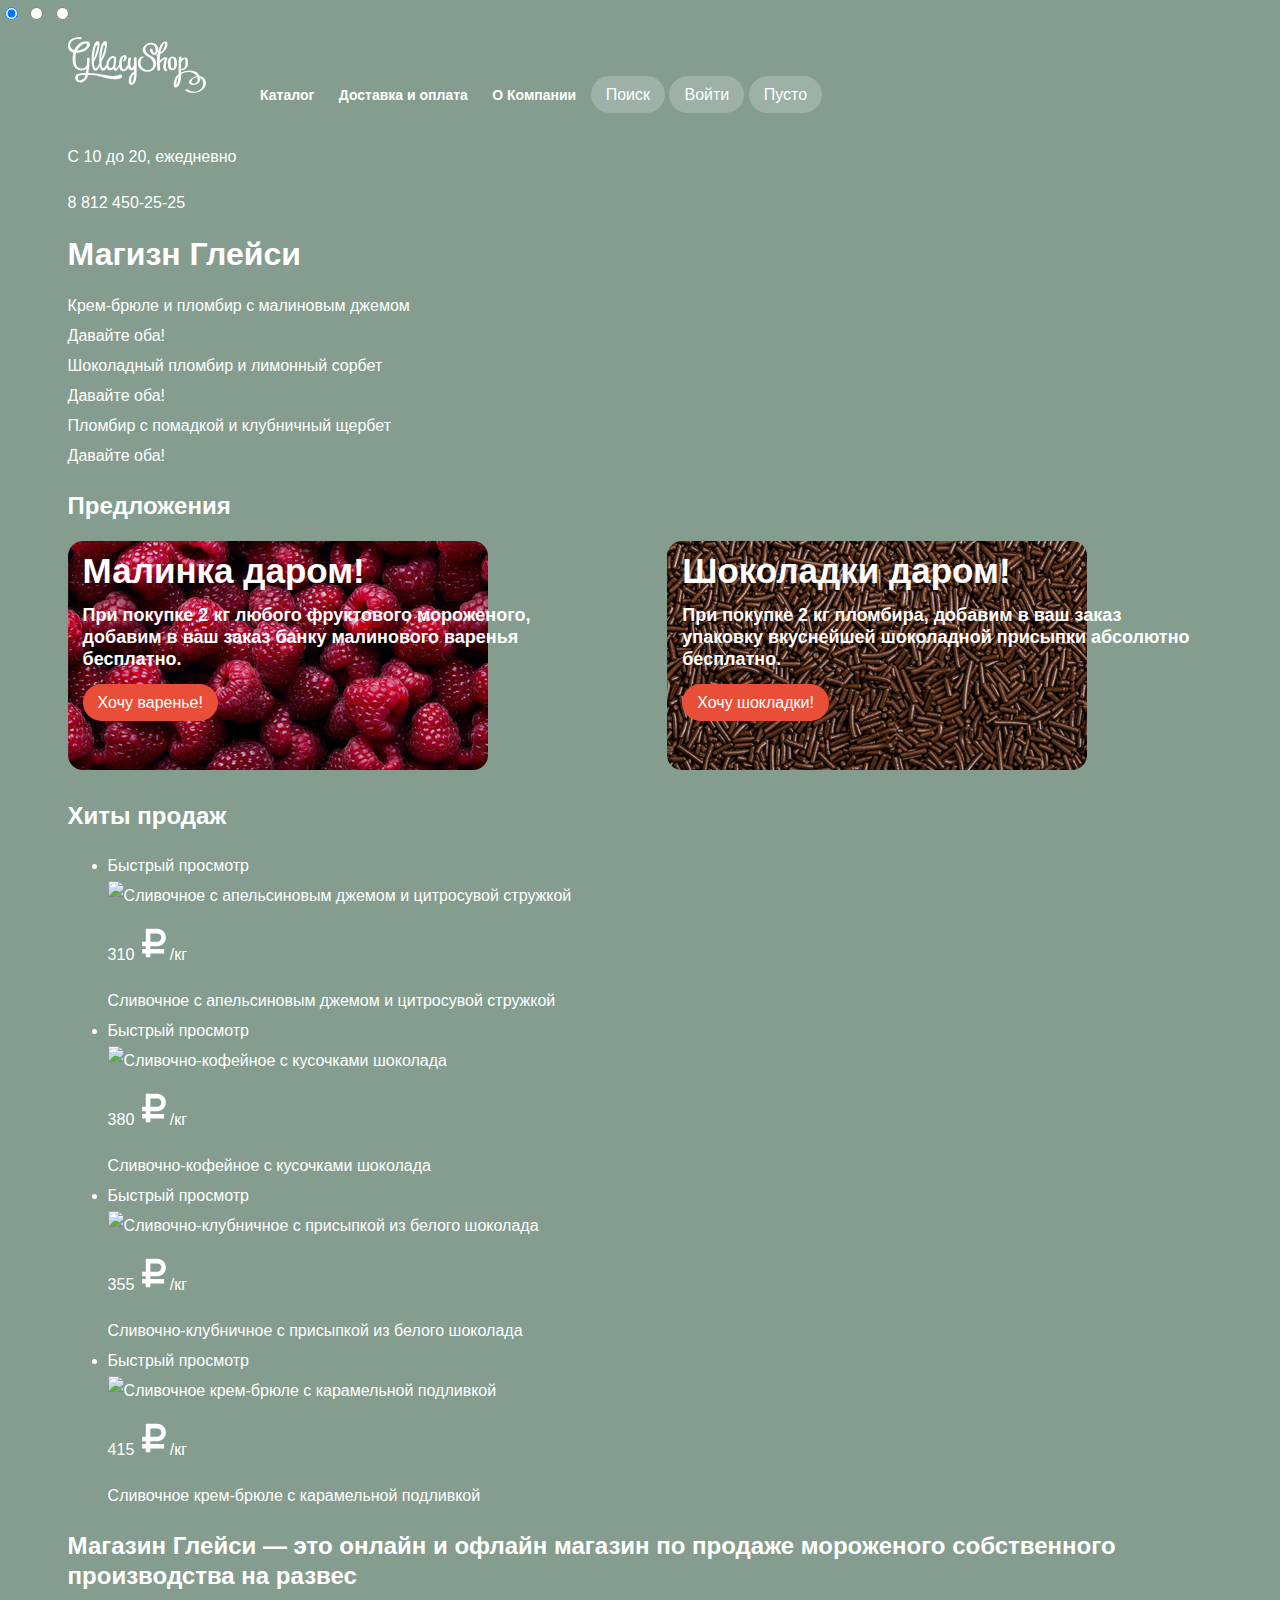
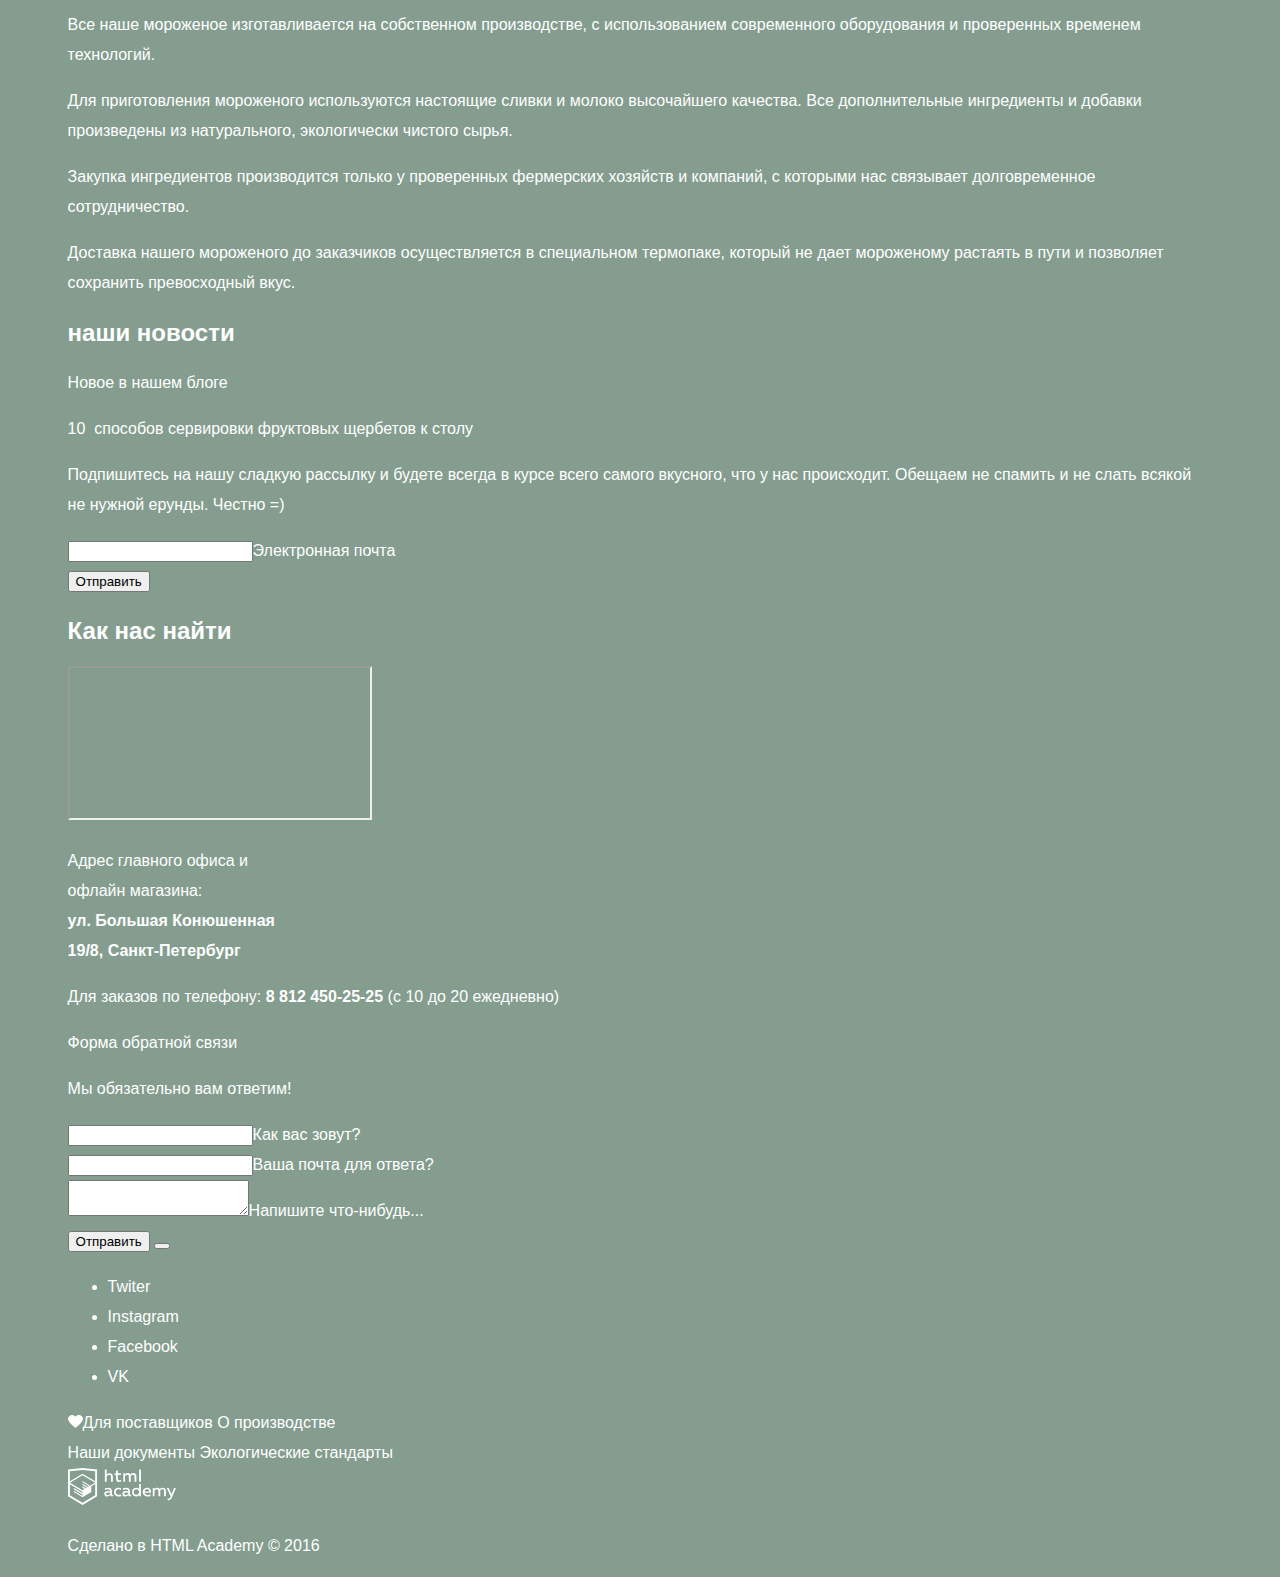
==== commit a51d5871: "dd" ====
--- a/index.html
+++ b/index.html
@@ -45,7 +45,7 @@
           </ul>
         </nav>
         <div class="header-controls">
-          <div class="header-search-control">
+          <div class="header-control header-search-control">
             <a class="button button-search" href="#">Поиск</a>
             <div class="popup search-popup">
               <div class="popup-input-container">
@@ -54,7 +54,7 @@
               </div>
             </div>
           </div>
-          <div class="header-login-control">
+          <div class="header-control header-login-control">
             <a class="button button-login" href="#">Войти</a>
             <div class="popup login-popup">
               <div class="popup-input-container">
@@ -71,7 +71,7 @@
               </div>
             </div>
           </div>
-          <div class="header-basket-control">
+          <div class="header-control header-basket-control">
             <a class="button button-basket" href="#">Пусто</a>
           </div>
         </div>
@@ -110,7 +110,7 @@
                 <p>При покупке 2 кг любого фруктового мороженого, добавим в ваш заказ банку малинового варенья бесплатно.</p>
                 <a class="button" href="#">Хочу варенье!</a>
               </div>
-              <div class="index-banner  index-banner-choco">
+              <div class="index-banner index-banner-choco">
                 <h3>Шоколадки даром!</h3>
                 <p>При покупке 2 кг пломбира, добавим в ваш заказ упаковку вкуснейшей шоколадной присыпки  абсолютно бесплатно.</p>
                 <a class="button" href="#">Хочу шокладки!</a>
--- a/css/style.css
+++ b/css/style.css
@@ -3,7 +3,6 @@
   color: #ffffff;
   font-family: "PT Sans", "Arial", serif;
   line-height: 30px;
-  text-transform: uppercase;
   padding: 0px;
   margin: 0px;
   background-color: #849d8f;
@@ -17,6 +16,10 @@
 .main-header,.main-content,.main-footer{
   margin:0 2.3%;
 }
+.main-header a,.main-content a,.main-footer a{
+  color:inherit;
+}
+
 .main-header .logo,.main-header nav,.main-header .header-controls{
   display: inline-block;
 }
@@ -46,7 +49,7 @@
 }
 .main-navigation li:hover{
   color:#323232;
-  background-color: #ffffff;
+  background-color: #f8f7f4;
 }
 .main-navigation li a{
   color: inherit;
@@ -79,4 +82,56 @@
 }
 .sub-menu .sub-menu-title{
   font-weight: bold;
+}
+.header-control{
+  display: inline-block;
+}
+
+.header-controls .button{
+  font-weight: 0.5;
+  padding: 10px 15px;
+  background-color: #9db1a6;
+  border-radius: 20px;
+}
+.header-controls .button:hover{
+  background-color: #f8f7f4;
+  color:#323232;
+}
+
+
+.header-controls .popup{
+  display: none;
+}
+
+
+
+.index-banner{
+  /*display: inline-block;*/
+  width:45%;
+  border-radius: 10px;
+  padding: 15px;
+  min-height: 230px;
+}
+.index-banner h3{
+  font-size: 35px;
+  margin: 0;
+}
+.index-banner p{
+  font-size: 18px;
+  line-height: 22px;
+  font-weight: bold;
+}
+.index-banner-raspberry{
+  float:left;
+  background: url(../img/rasp_back.png) no-repeat;
+}
+.index-banner-choco{
+  float:right;
+  background: url(../img/choco-back.png) no-repeat;
+}
+.index-banner .button{
+  line-height: 24px;
+  background-color: #e94f38;
+  padding: 10px 15px;
+  border-radius: 20px;
 }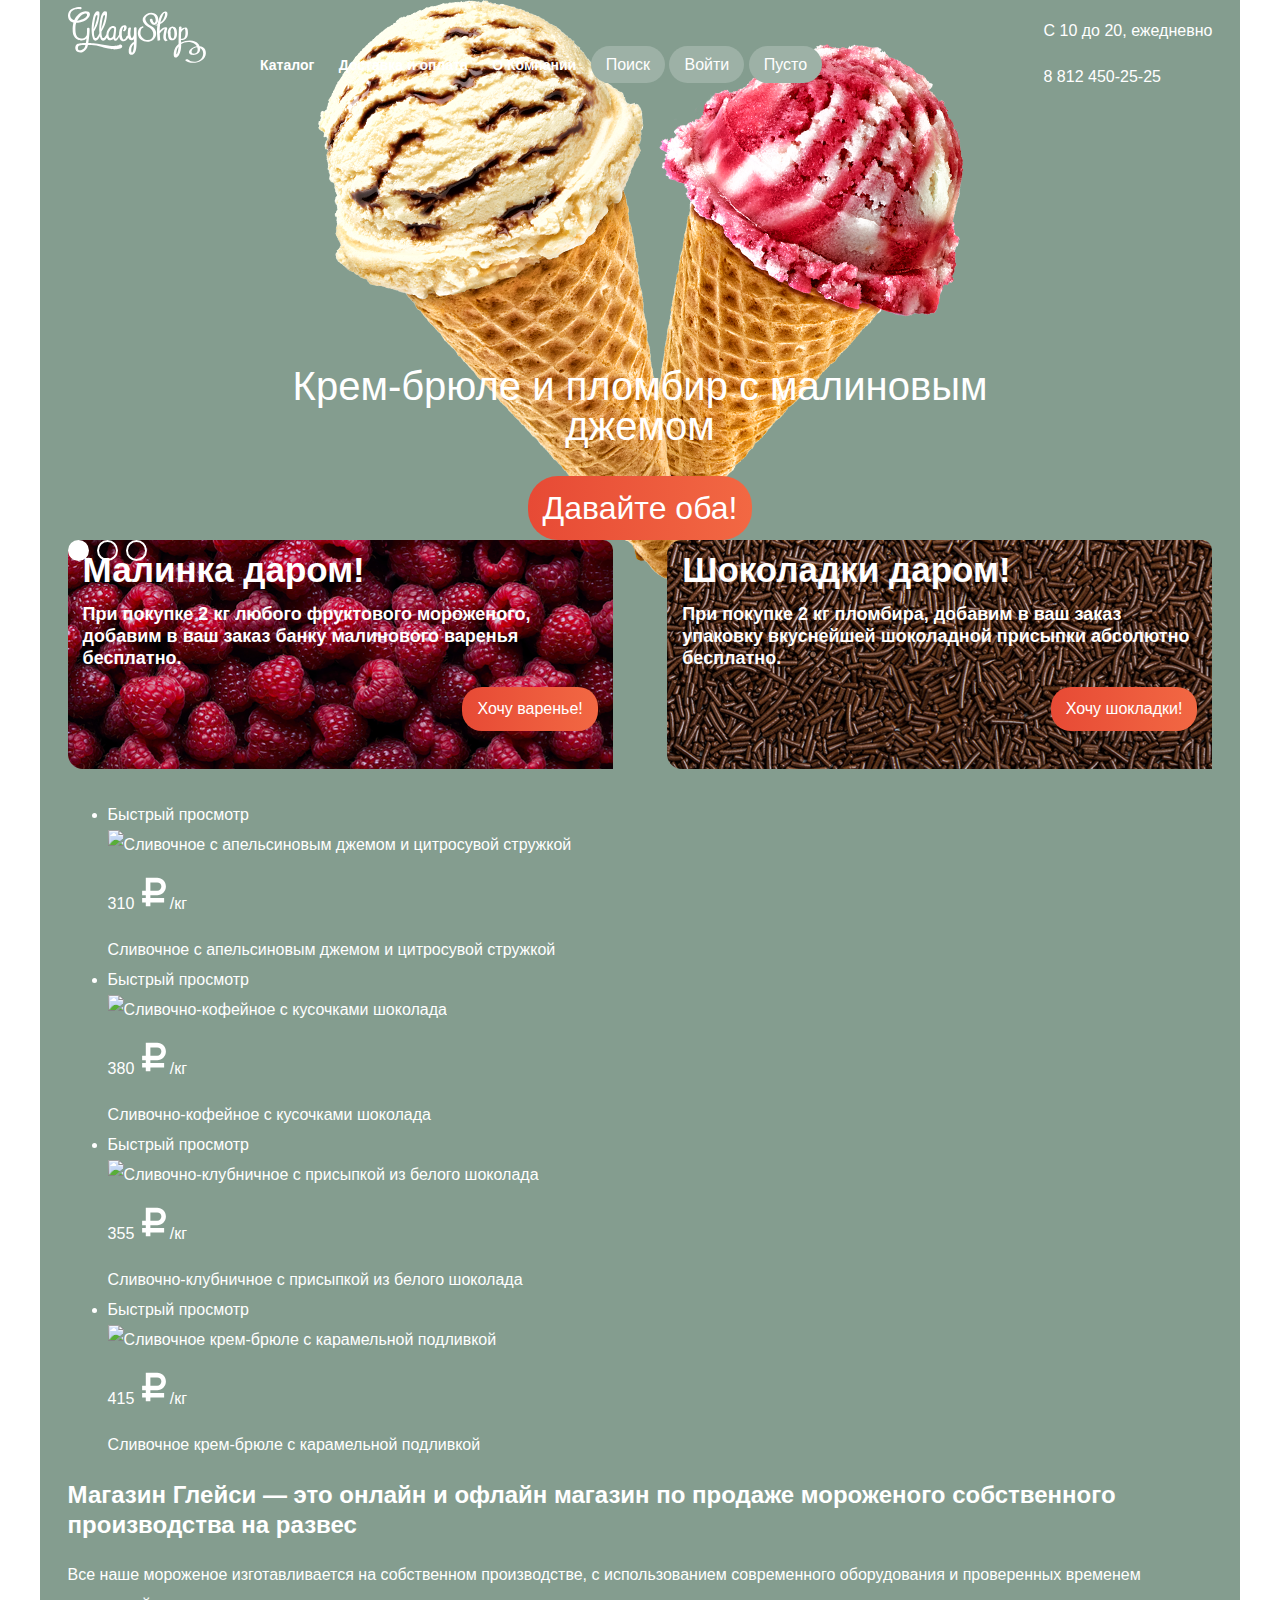
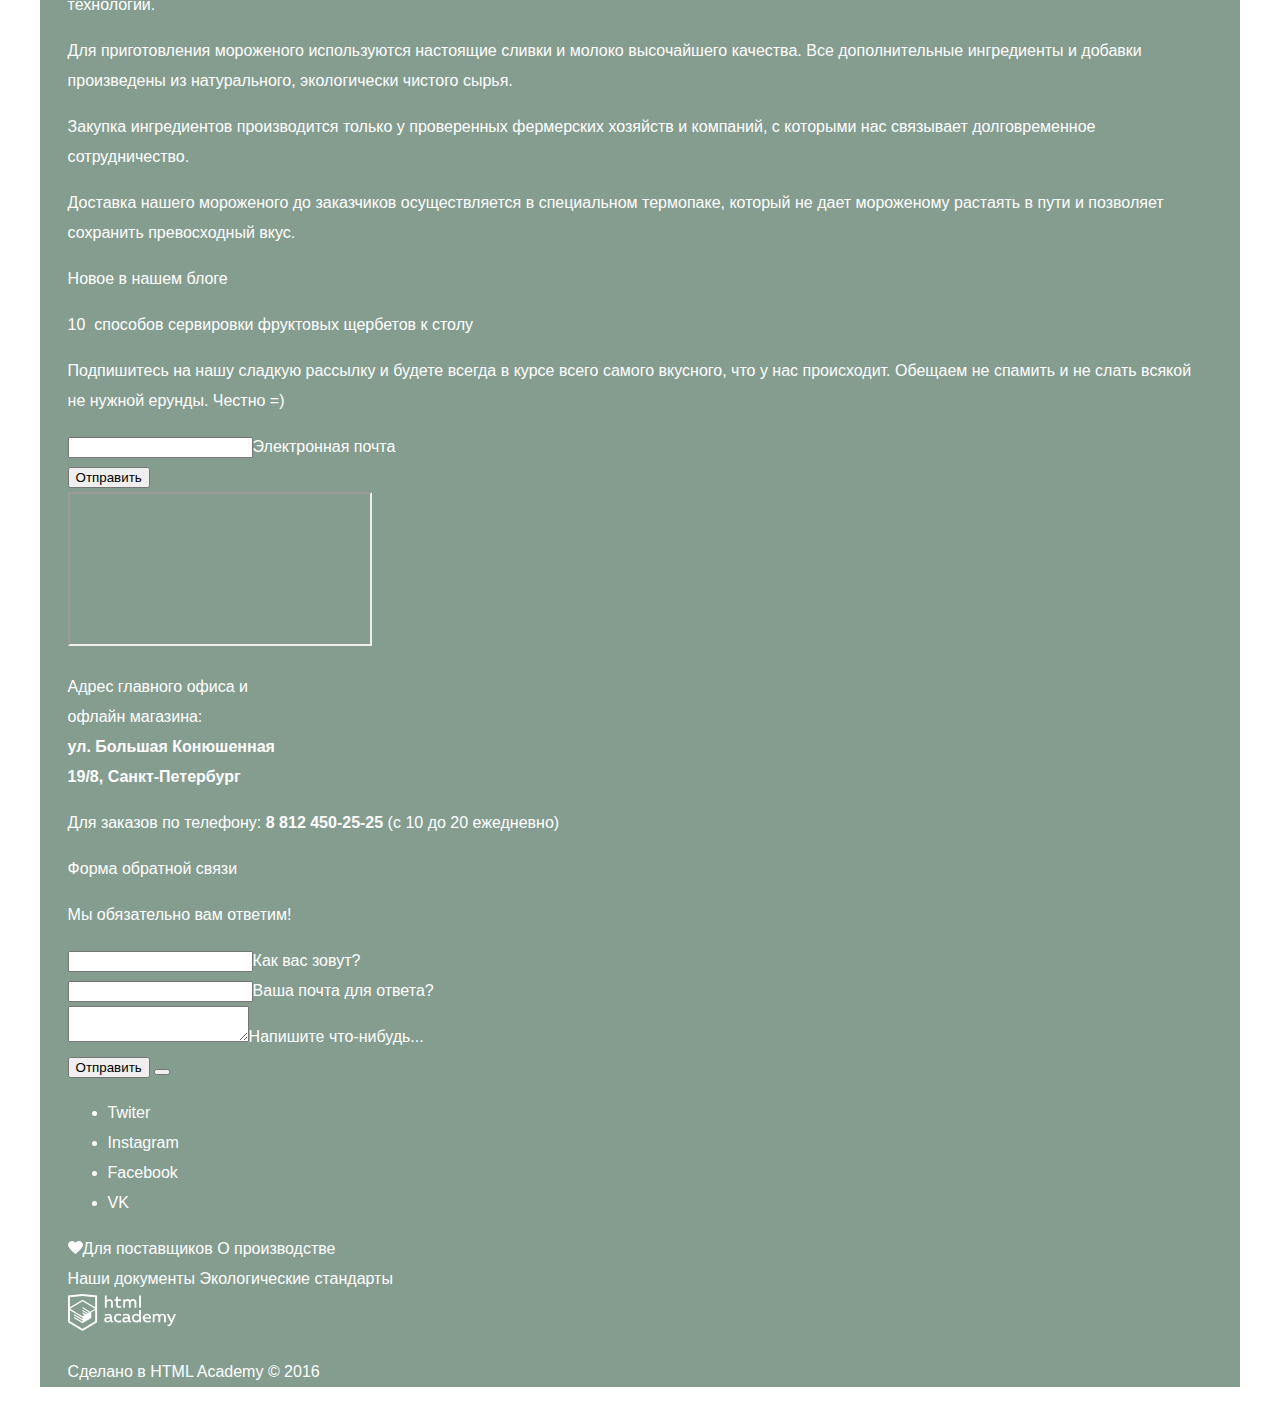
==== commit 34dd2b76: "жж" ====
--- a/index.html
+++ b/index.html
@@ -8,9 +8,9 @@
   </head>
 
   <body>
-    <input type="radio" id="btn-1" name="toggle" checked>
-    <input type="radio" id="btn-2" name="toggle">
-    <input type="radio" id="btn-3" name="toggle">
+    <input type="radio" id="btn-1" name="toggle" class="carousel-item" checked>
+    <input type="radio" id="btn-2" name="toggle" class="carousel-item">
+    <input type="radio" id="btn-3" name="toggle" class="carousel-item">
     <div class="site-wraper">
       <header class="main-header">
         <img src="img/logo.svg" width="138" height="70" alt="Логотип Глейси" class="logo" />
--- a/css/style.css
+++ b/css/style.css
@@ -1,17 +1,38 @@
+@font-face {
+  font-family: 'Roboto';
+  src: url('../fonts/Roboto-Regular.woff');
+  font-weight: normal;
+  font-style: normal;
+}
+
+@font-face {
+  font-family: 'Roboto';
+  src: url('../fonts/Roboto-Bold.woff');
+  font-weight: bold;
+  font-style: normal;
+}
+
 body {
   font-size: 16px;
   color: #ffffff;
-  font-family: "PT Sans", "Arial", serif;
+  font-family: "Roboto", "Arial", serif;
   line-height: 30px;
   padding: 0px;
   margin: 0px;
-  background-color: #849d8f;
+  
+}
+body input.carousel-item{
+  display: none;
 }
 .site-wraper{
   margin-left: auto;
   margin-right: auto;
   min-width: 900px;
   max-width: 1200px;
+  background-color: #849d8f;
+  background-image: url(../img/icecream1.png);
+  background-repeat: no-repeat;
+  background-position: top center;
 }
 .main-header,.main-content,.main-footer{
   margin:0 2.3%;
@@ -103,7 +124,9 @@
   display: none;
 }
 
-
+.working-info{
+  float: right;
+}
 
 .index-banner{
   /*display: inline-block;*/
@@ -123,15 +146,93 @@
 }
 .index-banner-raspberry{
   float:left;
-  background: url(../img/rasp_back.png) no-repeat;
+  background: url(../img/rasp-back-1200.png) no-repeat;
 }
 .index-banner-choco{
   float:right;
-  background: url(../img/choco-back.png) no-repeat;
+  background: url(../img/choco-back-1200.png) no-repeat;
 }
 .index-banner .button{
   line-height: 24px;
-  background-color: #e94f38;
+  background:linear-gradient(90deg,#e74a35,#f26843);
   padding: 10px 15px;
   border-radius: 20px;
+  float: right;
+}
+
+.content-wrapper{
+  position: relative;
+}
+
+.slide-title{
+  font-size: 40px;
+  line-height: 40px;
+  width: 700px;
+  margin: 0 auto;
+  margin-bottom: 30px;
+}
+.slide-button{
+  display: inline-block;
+  line-height: 24px;
+  background:linear-gradient(90deg,#e74a35,#f26843);
+  padding: 10px 15px;
+  border-radius: 30px;
+  margin: 0 auto;
+  font-size: 32px;
+  line-height: 44px;
+}
+
+.slide{
+  position: relative;
+  padding-top: 270px;
+  text-align: center;
+  color:#ffffff;
+}
+.slider-controls{
+  position: absolute;
+  /*bottom: 25px;*/
+  z-index: 20;
+  /*left: 0;*/
+  font-size: 0;
+}
+.slider-controls label{
+  display: inline-block;
+  width: 17px;
+  height: 17px;
+  margin-right: 8px;
+  vertical-align: top;
+  background-color: transparent;
+  border: 2px solid #ffffff;
+  border-radius: 50%;
+  cursor: pointer;
+}
+.slide{
+  display: none;
+}
+#btn-1:checked ~ .site-wraper #slide1,
+#btn-2:checked ~ .site-wraper #slide2,
+#btn-3:checked ~ .site-wraper #slide3{
+  display: block;
+}
+
+#btn-1:checked ~ .site-wraper label[for="btn-1"],
+#btn-2:checked ~ .site-wraper label[for="btn-2"],
+#btn-3:checked ~ .site-wraper label[for="btn-3"]{
+  background-color: #ffffff;
+}
+
+#btn-1:checked ~ .site-wraper{
+  background-color: #849d8f;
+  background-image: url(../img/icecream1.png);
+}
+#btn-2:checked ~ .site-wraper{
+  background-color: #8996a6;
+  background-image: url(../img/icecream2.png);
+}
+#btn-3:checked ~ .site-wraper{
+  background-color: #9d8b84;
+  background-image: url(../img/icecream3.png);
+}
+.visualy-hidden{
+  display: none;
 }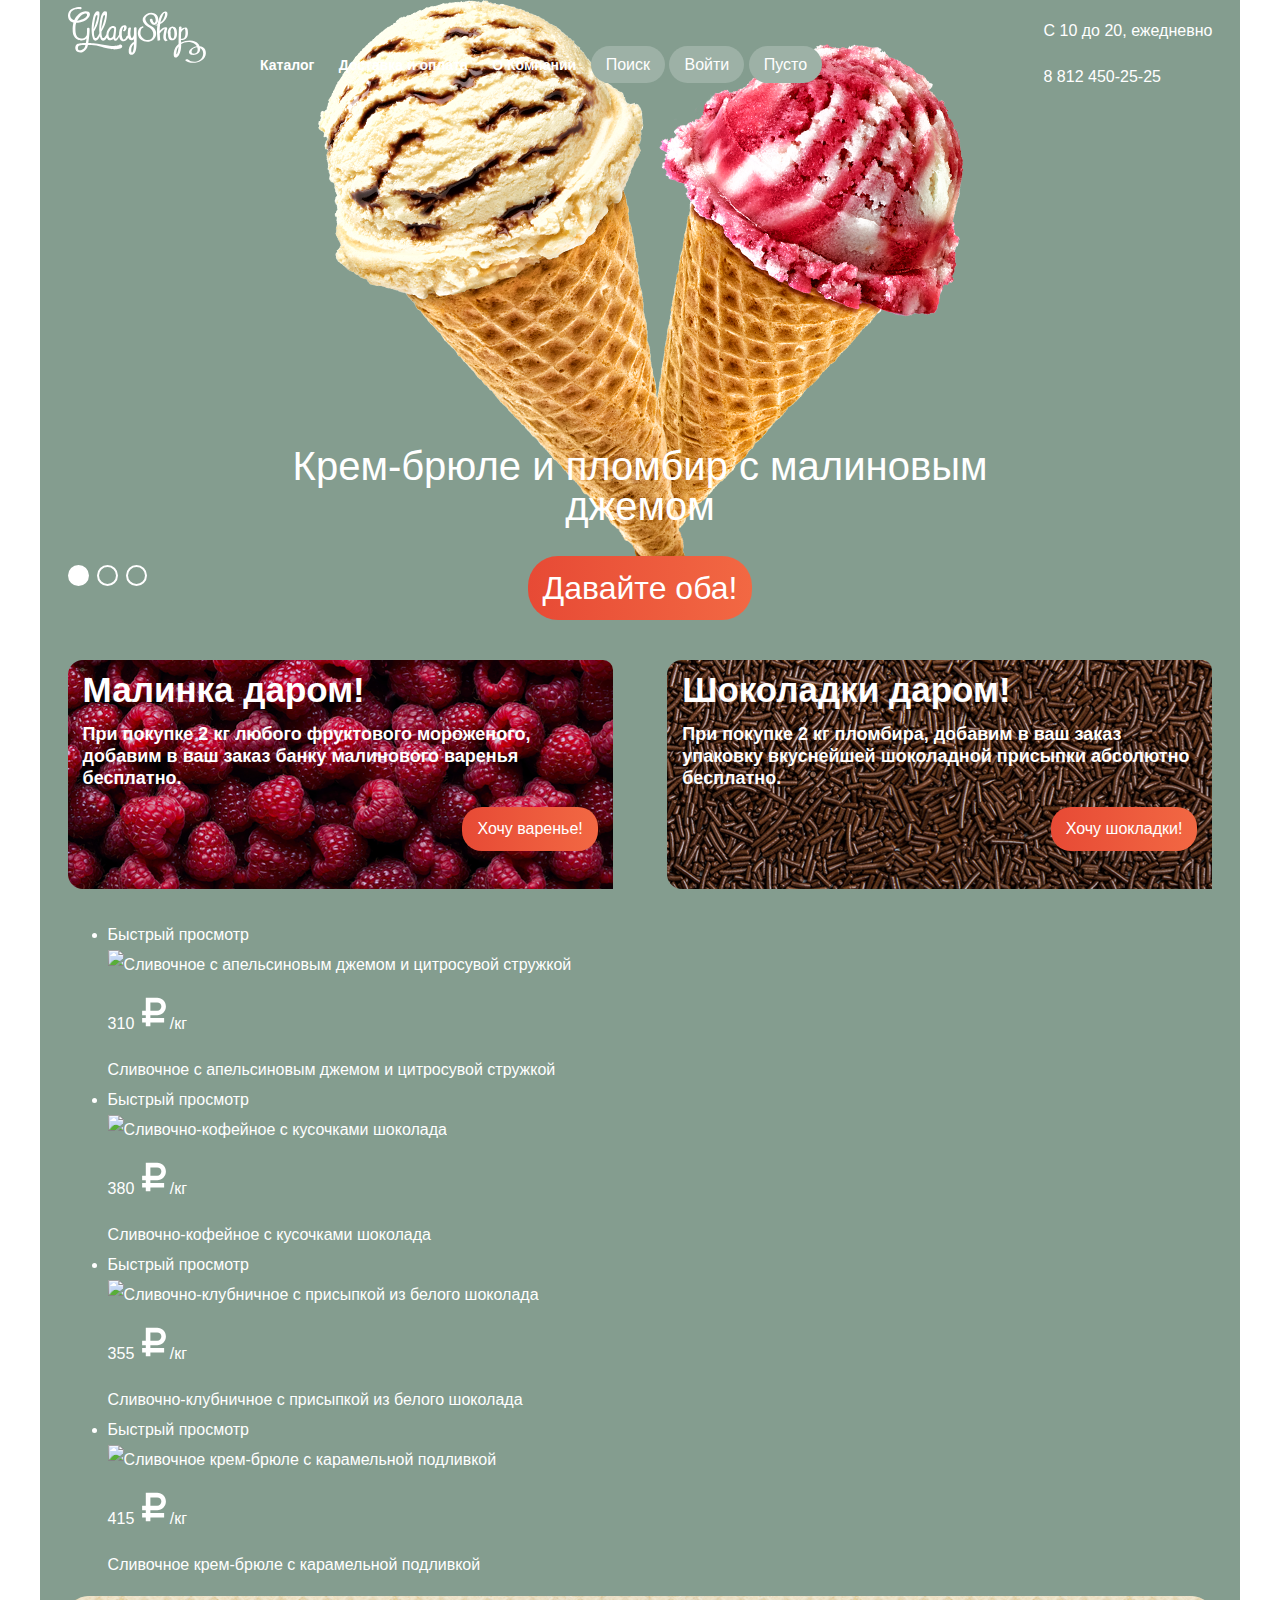
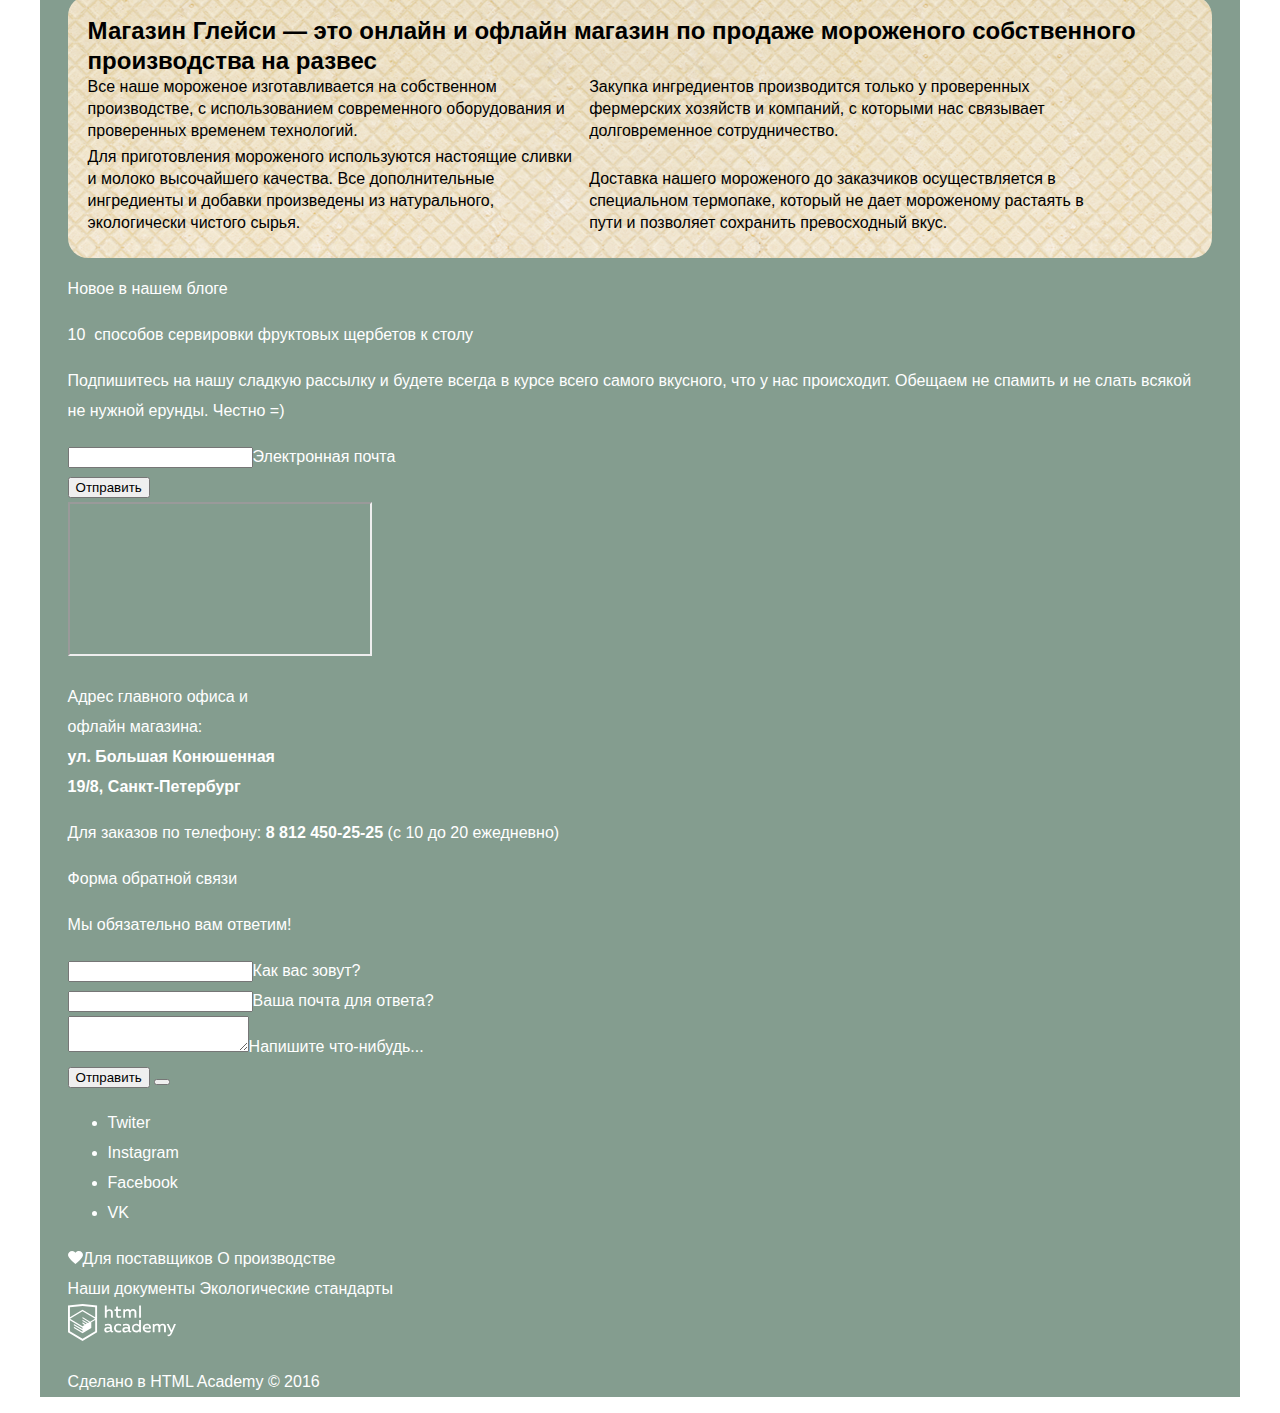
==== commit 332b9a28: "4" ====
--- a/index.html
+++ b/index.html
@@ -164,8 +164,8 @@
           <section class="index-about">
             <h2 class="index-about-title">Магазин Глейси — это онлайн и офлайн магазин по продаже мороженого собственного производства на развес</h2>
             <p class="index-about-info">Все наше мороженое изготавливается на собственном производстве, с использованием современного оборудования и проверенных временем технологий.</p>
+            <p class="index-about-info">Закупка ингредиентов  производится только у проверенных фермерских хозяйств и компаний, с которыми нас связывает долговременное сотрудничество.</p>
             <p class="index-about-info">Для приготовления мороженого используются настоящие сливки и молоко высочайшего качества. Все дополнительные ингредиенты и добавки произведены из натурального, экологически чистого сырья. </p>
-            <p class="index-about-info">Закупка ингредиентов  производится только у проверенных фермерских хозяйств и компаний, с которыми нас связывает долговременное сотрудничество.</p>
             <p class="index-about-info">Доставка нашего мороженого до заказчиков осуществляется в специальном термопаке, который не дает мороженому растаять в пути и позволяет сохранить превосходный вкус.</p>
           </section>
           <section class="index-news">
--- a/css/style.css
+++ b/css/style.css
@@ -184,15 +184,15 @@
 
 .slide{
   position: relative;
-  padding-top: 270px;
+  padding-top: 350px;
   text-align: center;
   color:#ffffff;
 }
 .slider-controls{
   position: absolute;
-  /*bottom: 25px;*/
+  bottom: 25px;
   z-index: 20;
-  /*left: 0;*/
+  left: 0;
   font-size: 0;
 }
 .slider-controls label{
@@ -235,4 +235,27 @@
 }
 .visualy-hidden{
   display: none;
+}
+.index-main-banner{
+  position: relative;
+  margin-bottom: 40px;
+}
+.index-about{
+  background-image: url(../img/waffle-back.png);
+  color: black;
+  padding: 20px;
+  border-radius: 20px;
+}
+
+.index-about .index-about-title{
+  margin: 0;
+  padding: 0;
+}
+
+.index-about .index-about-info{
+  width: 45%;
+  display: inline-block;
+  line-height: 22px;
+  margin: 0;
+  padding: 0;
 }